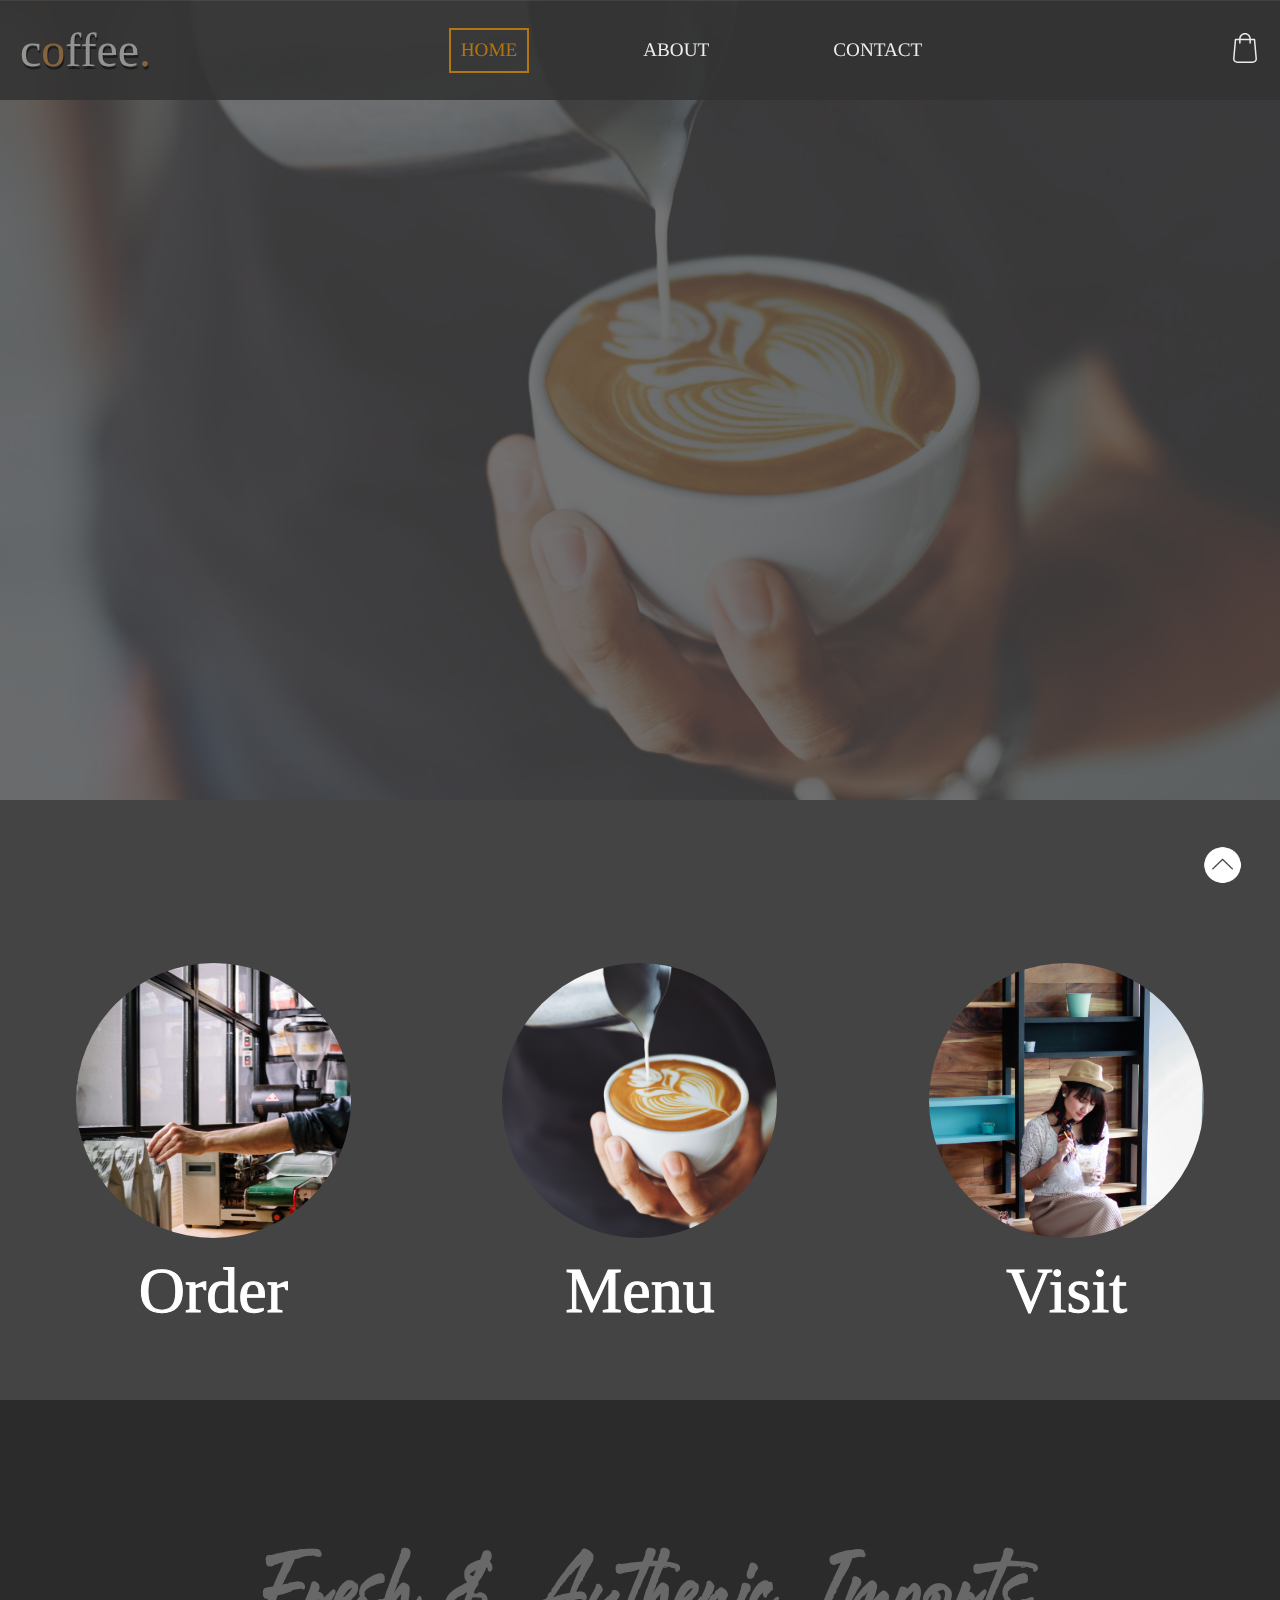
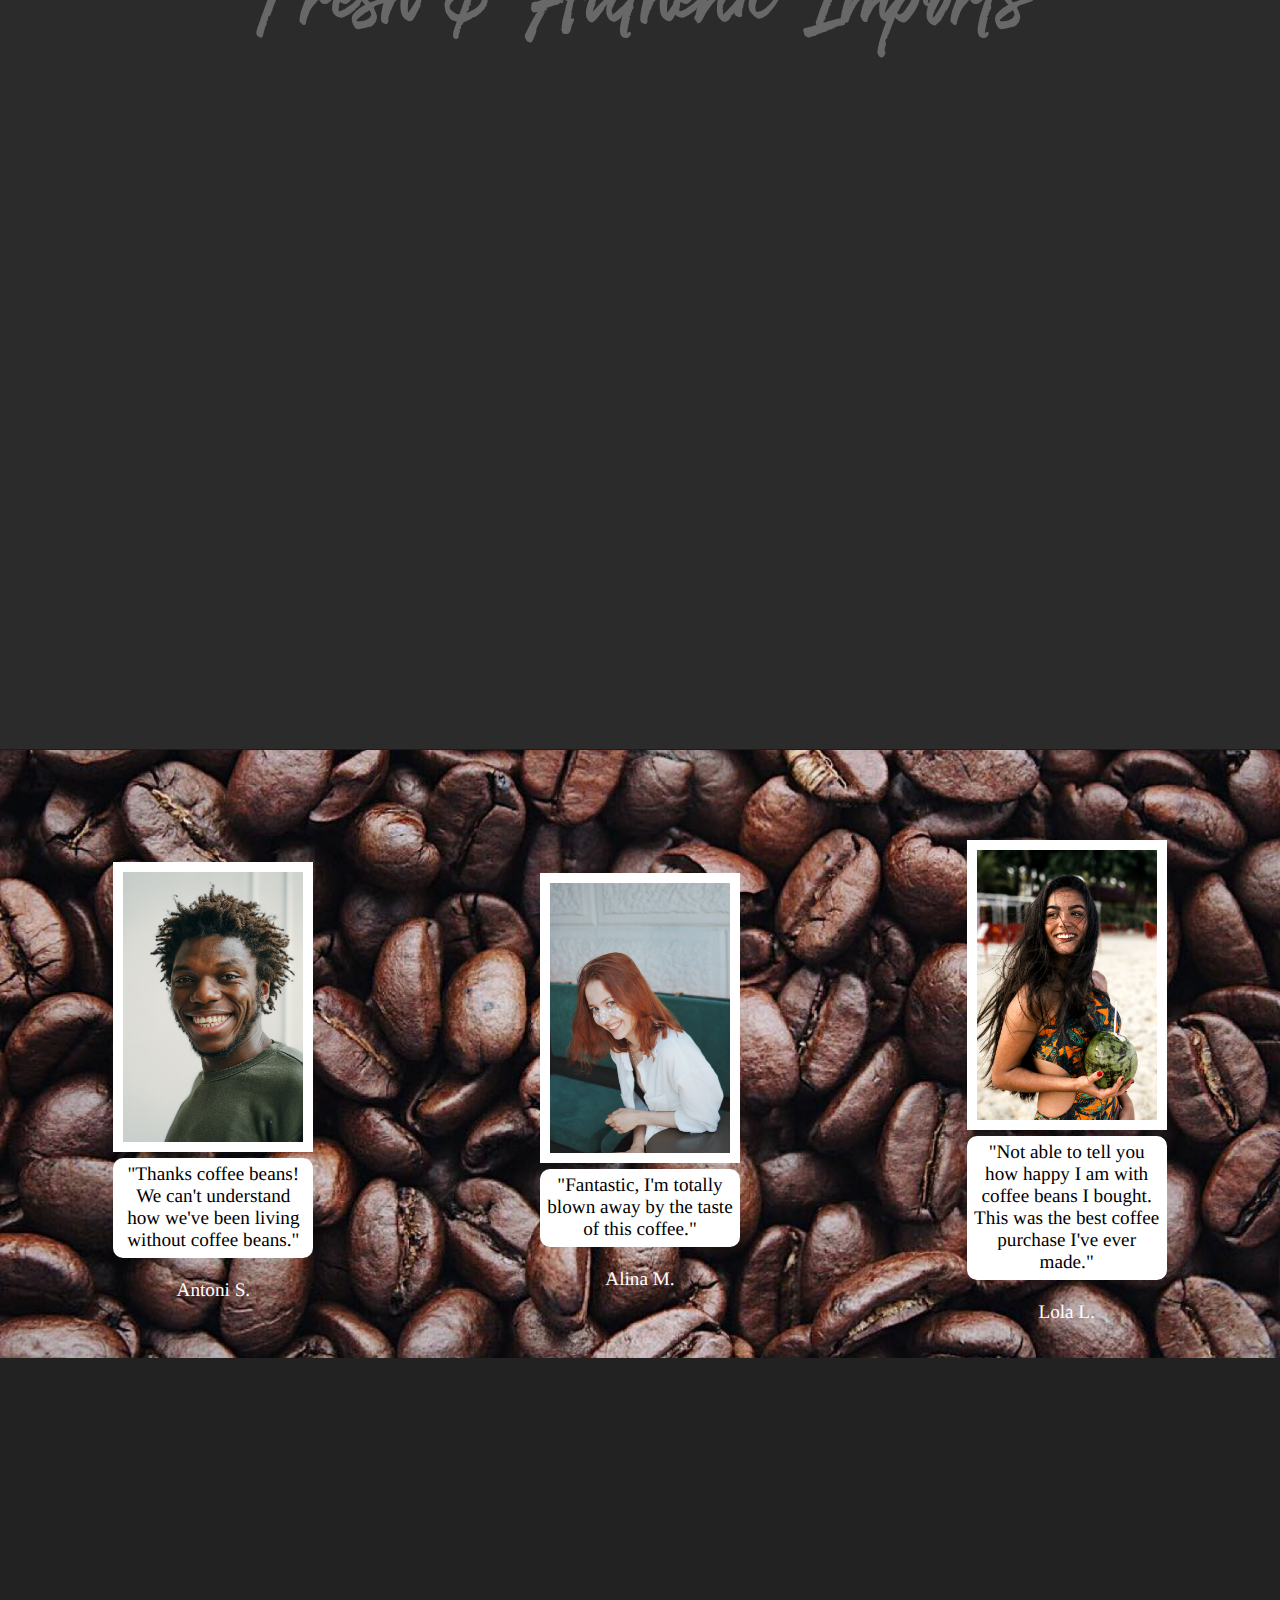
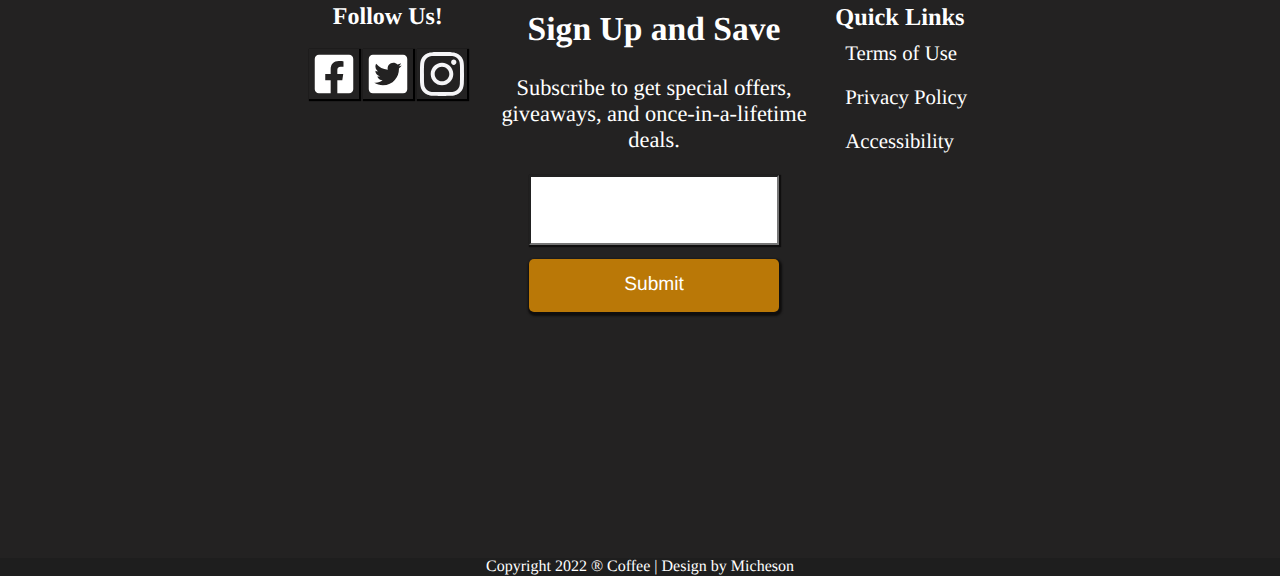
==== index.html @ dfa9df56 "Retraction in navigation order." ====
<!DOCTYPE html>

<!-- Created by Michael Robinson, July 2022-->

    <!--Page Language --> <html lang="en" dir="ltr"> <!--Left to Right-->
    
    <head>
    
    <!--Character Set -->   <meta charset="utf-8">
    
        
    <!--:::::TITLE:::::--> 
    <title>coffee.com®: Best authenic coffee.</title>

    <!--:::::FAVCON:::::--> 
    <link rel="shortcut icon" href="/icon.ico"/>
    
    
    <meta name="viewport" content="width=device-width, initial-scale=1.0">
    
    
    
    <!--:::::FONTAWESOME::::: -->
     <link rel="stylesheet" href="https://cdnjs.cloudflare.com/ajax/libs/font-awesome/5.12.1/css/all.min.css">
       
    
    
    <!--:::::CSS::::: -->
       <link rel="stylesheet" href="main.css">
       <link rel="stylesheet" href="nav.css">
       <link rel="stylesheet" href="products.css">
       <link rel="stylesheet" href="pictures.css">
       <link rel="stylesheet" href="footer.css">
       <link rel="stylesheet" href="testimonials.css">
       <link rel="stylesheet" href="mediaqueries.css">
   
    
      
    <!--:::::JS::::: -->
    

   
     
     
    </head>
    
    <body>


        <div class="scroll scroll-color-colors"></div>


<img src="img/up-arrow.png" class="arrow"/>




        <nav>

            <a href="#"><div class="logo">c<span class="o">o</span>ffee<span class="o">.</span></div>
            </a>
            
            <div class="mobile-links">
                <a href="./index.html">Home</a>
                <a href="./about.html">About</a>
                <a href="#contact">Contact</a>
                
            </div>


            <div class="nav-links">
                <a href="./index.html" class="active">Home</a>
                <a href="./about.html">About</a>
                <a href="#contact">Contact</a>
               
            </div>




            <a href="#" class="toggle">
           
           <img src="/img/toggle-round-square.png" id="toggle-image" alt="" srcset="">
           
            </a>



<div class="nav_icons">
    <img src="img/shopping-bag-svgrepo-com.svg" class="bag">

</div>


        </nav>


<header></header> <!--HEADER-->



<div class="coffee-container">

<text><h1 class="our-coffee">Try Our Coffee</h1></text>

<div class="pictures-div">

    <div class="pictures">
        <div class="picture1"></div>
        <div class="picture2"></div>
        <div class="picture3"></div>
    </div>

</div>
</div>










<section class="products-section">

    <text><h1 class="imports">Fresh & Authenic Imports</h1></text>

<div class="products-content">


    <div class="product1 card">
        <div class="card-img">
        <img src="/img/1expresso.png" height="400px" width="350px">

        <div class="card-title">
            <h3>Expresso</h3>
            <p>Description</p>
        </div>

        <div class="card-details">
            <div class="price">
                <span>Price</span>
                <p>$15.00</p>

            </div> <!--price-->

            <div class="volume">
                <span>Item Volume</span>
                <p>500g</p>

            </div> <!--volume-->


        </div> <!-- card-details -->


       

    </div>
    </div>

  

    <div class="product2 card">
        <div class="card-img">
        <img src="/img/2ethiopian.png" class="ethio" height="400px" width="350px">
       
        <div class="card-title">
            <h3>Ethipian Arabica</h3>
            <p>Description</p>
        </div>

        <div class="card-details">
            <div class="price">
                <span>Price</span>
                <p>$19.00</p>

            </div> <!--price-->

            <div class="volume">
                <span>Item Volume</span>
                <p>500g</p>

            </div> <!--volume-->


        </div> <!-- card-details -->


       

    </div> <!-- Card IMAGE-->

    </div>



    <div class="product3 card">

        <div class="card-img">
        <img src="/img/3Brazil.png" height="400px" width="350px">
       
       
        <div class="card-title">
            <h3>Brazilian</h3>
            <p>Description</p>
        </div>

        <div class="card-details">
            <div class="price">
                <span>Price</span>
                <p>$17.00</p>

            </div> <!--price-->

            <div class="volume">
                <span>Item Volume</span>
                <p>500g</p>

            </div> <!--volume-->


        </div> <!-- card-details -->


      

        </div> <!--card-img-->






    </div> <!--products3-->

</div><!--products all-->


</section>


<section class="testimonies">


<div id="slideshow">


<div class="t-content">


<div class="caro-box caro-box1js">


    <img src="/img/testimony-antoni-shkraba-5215015.jpg"/>
    <p>"Thanks coffee beans! We can't understand how we've been living without coffee beans."</p>
    <br> Antoni S.

</div>

<div class="caro-box caro-box2js">


    <img src="/img/testimony-alina-matveycheva-12702279.jpg"/>
    
    <p>"Fantastic, I'm totally blown away by the taste of this coffee."</p> <br>
       Alina M.
  
    </div>

    <div class="caro-box caro-box3js">
        <img src="/img/testimony-lola-russian-2205647.jpg"/>
       
        <p>"Not able to tell you how happy I am with coffee beans I bought. This was the best coffee purchase I've ever made."</p>
        <br>Lola L. 
       
        </div>


</div>

</div> <!--Slide-->


</section>













    <footer>
        
        <div class="footer-content">

<div class="social-media">

    <h2>Follow Us!</h3><br>

        <img src="/img/facebook-square.svg" class="fb">

        <img src="/img/twitter-square.svg" class="twt">
        <img src="/img/instagram-seeklogo.com.svg" class="insta">

</div>
            


   <div class="signupdiv"> <!--SIGN UP SECTION-->

   <h3 class="save">Sign Up and Save</h3>

   <div class="sub">Subscribe to get special offers, <br> 
    giveaways, and once-in-a-lifetime deals.</div>


    
<div class="action">
<input type="email"><br>
<button>Submit</button>
</div>

</div><!--SIGN UP SECTION-->


<div class="quicklinks">

    <h3>Quick Links</h3>
    <a href="#terms">Terms of Use</a>
    <a href="#privacy">Privacy Policy</a>
    <a href="#accessibility">Accessibility</a>


</div>



    



</div>
    </footer>





    <div class="copyright">

        <p>Copyright 2022 ® Coffee | Design by Micheson</p>

    </div>

</div>



<script src="https://code.jquery.com/jquery-3.4.1.min.js"></script>
    <script src="script.js"></script>
    <script src="bouncy.js"></script>


  

    </body>

    
</html>
---- main.css ----
/* NEXT
1. Add search icon
2. Add shopping icon
3. Add big footer with signup.
4. Add circle labels.

*/

/*|||||||||--*LOCAL FONT*--||||||||||||*/

@font-face {
	font-family: 'slab';
	src: url('./fonts/AnticSlab.ttf') format('woff');
	/* Pretty Modern Browsers */
}

@font-face {
	font-family: 'path';
	src: url('./fonts/LongPath.ttf') format('truetype');
}

/*|||||||||--*COLORS*--||||||||||||*/

:root {
	--coffee_light: #dd9b45;
	--coffee_brown: #6a5130;
}

/*
* {
    border: 1px yellow solid;
}
*/

* {
	box-sizing: border-box;
	padding: 0;
	margin: 0;
	text-rendering: geometricPrecision;
	scroll-behavior: smooth;
}

/*|||||||||/*WEBKITS*||||||||||||*/

/*|||*Firefox*||||*/

html {
	scrollbar-color: #6a5130 rgb(255, 255, 255);
	scrollbar-width: thin;
}

/*|||Browsers||||*/

::-webkit-scrollbar {
	width: 10px;
}

::-webkit-scrollbar-track {
	background-color: #fff;
	box-shadow: inset 0 0 6px rgba(0, 0, 0, 0.3);
}

::-webkit-scrollbar-thumb {
	background: #dd9b45;
	border-radius: 10px;
}

.arrow {
	position: fixed;
	top: 94%;
	left: 94%;
	filter: invert(100%);
	width: 3%;
	cursor: pointer;
}

a {
	text-decoration: none;
	color: white;
}

a::after {
	color: white;
}

.bag {
	width: clamp(10px,50vw,30px);
	height: clamp(10px, 50vw, 30px);
	filter: invert(100%);
}

.bag:hover {
	filter: invert(50%);
	cursor: pointer;
}

body {
	display: grid;
	grid-template-columns: auto;
	grid-template-rows: auto;
	text-align: center;
	background-color: #444;
	color: white;
	overflow-x: hidden;
}

/*|||||||||||--*FEATURE*--||||||||||||||*/

header {
	background-image: url("img/coffee_pour.jpg");
	background-position: center center;
	background-repeat: no-repeat;
	background-size: cover;
	background-color: peach;
	width: 100%;
	height: 800px;
	opacity: .9;
}
---- nav.css ----
/*|||||||||--*NAVIGATION*--||||||||||*/

nav {
	display: flex;
	flex-direction: row;
	justify-content: space-between;
	height: 100px;
	width: 100%;
	background-color: #333;
	color: white;
	padding: 10px 20px;
	align-items: center;
	border-top: 1px solid #444;
	position: fixed;
	z-index: 2;
	opacity: .9;
}

.logo {
	font-size: 3em;
	text-shadow: 1px 3px black;
}

.logo:hover {
	color: white;
	/*
    font-size: 3.5em;
   transition: 300ms;
*/
}

.o {
	color: var(--coffee_light);
}

.nav-links .active {
	color: #ba7807 !important;
	background: url(images/font-texture.jpg) repeat center center !important;
	border-image: url(./img/yellowtexture.jpg) 30% 1 stretch;
	border: 2px solid;
}

.active:hover {
	color: #fff;
}

.nav-links a {
	color: #fff;
	font-size: 1.2rem;
	text-decoration: none;
	margin: 50px;
	padding: 10px;
	transition: all 500ms;
	text-transform: uppercase;
}

nav a:hover {
	color: var(--coffee_light)
}

.toggle {
	display: none;
	flex-direction: column;
	justify-content: space-between;
	top: 4.5rem;
	position: absolute;
	width: 50px;
	height: 20px;
	margin: 0 auto;
}

#toggle-image {

	filter: invert();
	padding: 5%;

}

.toggle>.bar {
	font-size: 1.1rem;
	background-color: white;
	height: 3px;
	width: 100%;
	border-radius: 10px;
}

.toggle>.bar:hover {
	background-color: var(--coffee_light);
}
---- products.css ----
/*|||||||||||--*Products*--||||||||||||||*/

.imports {
	font-family: 'path';
}

.product-button {
	margin: 10%;
}

.products-section {
	height: 950px;
	width: 100%;
	background-color: rgb(43, 43, 43);
	border-bottom: rgb(28, 28, 28) solid 1px;
	padding: 10% 0 20% 0;
	font-family: Open Sans,Helvetica Neue,Arial,sans-serif;;
}

.products-section img {
	width: 325px;
	height: 70%;
}

.products-content {
	display: flex;
	height: 100%;
	width: 100%;
	align-items: center;
}

.product1,
.product2,
.product3 {
	display: flex;
	margin: 0 auto;
	background-color: transparent;
	height: 275px;
	width: 275px;
	padding: 10px;
	align-items: center;
}

.card {
	width: 300px;
	height: 470px;
	background: #fff;
	border-radius: 8px;
	box-shadow: #333;
	color: black;
}

.card-img {
	width: 100%;
	text-align: center;
}

.card .card-img img {
	margin: -150px 0 -15px 0;
}
---- pictures.css ----
/*|||||||||||--*CIRCLE IMAGES*--||||||||||||||*/

.our-coffee,
.imports {
	font-size: 6em;
	color: white;
}

.our-coffee {
	
	font-family: 'path';
	position: absolute;
	top: 80%;
	right: 0%;
	width: 100%;
	
}


.pictures-section {
	height: 0;
	width: 0;
}


.pictures {
	display: flex;
	height: 600px;
	width: 100%;
	align-items: center;
	justify-content: center;
}

.picture1,
.picture2,
.picture3 {
	display: flex;
	margin: 0 auto;
	background-color: #fff;
	height: 275px;
	width: 275px;
	padding: 10px;
	border-radius: 50%;
	align-items: center;
	justify-content: center;
}

.picture1 {
	background-image: url(img/coffee_bags.jpg);
	background-position: center center;
	background-repeat: no-repeat;
	background-size: cover;
}

/*Order*/

.picture1::after {
	content: "Order";
	text-align: center;
	margin-top: 150%;
	padding: 5%;
	font-size: 4em;
	color: white;
	-webkit-text-stroke-width: 1px;
	-webkit-text-stroke-color: rgb(255, 255, 255);
}

.picture2 {
	background-image: url(img/coffee_pour.jpg);
	background-position: center center;
	background-repeat: no-repeat;
	background-size: cover;
}

.picture2::after {
	content: "Menu";
	text-align: center;
	margin-top: 150%;
	padding: 5%;
	font-size: 4em;
	color: white;
	-webkit-text-stroke-width: 1px;
	-webkit-text-stroke-color: rgb(255, 255, 255);
}

.picture3 {
	background-image: url(img/coffee_lady.jpg);
	background-position: center;
	background-repeat: no-repeat;
	background-size: cover;
}

/*Visit Us*/

.picture3::after {
	content: "Visit";
	text-align: center;
	margin-top: 150%;
	padding: 5%;
	font-size: 4em;
	color: white;
	-webkit-text-stroke-width: 1px;
	-webkit-text-stroke-color: rgb(255, 255, 255);
}
---- footer.css ----
footer {
	display: flex;
	color: white;
	width: 100%;
	height: 300px;

	background-color: rgb(35, 34, 34);
	border-top: #000;
	text-align: center;

	margin: 0 auto;
	justify-content: space-around;
	align-items: center;

}

.footer-content {
	display: flex;
	width: 100%;
	justify-content: center;
}

.quicklinks {
	display: flex;
	flex-direction: column;
	font-size: 1.3em;
	text-align: left;



}

.quicklinks a {
	padding: 10px;
}

.quicklinks a:hover {
	color: var(--coffee_light);
}



.fb,
.twt,
.insta {
	height: 50px;
	width: 50px;
	filter: invert(100%);
	box-shadow: 1px 1px 1px 1px rgb(255, 255, 255);
	padding: 3px;
}

.social-media {
	margin-left: 0px;
	width: 170px;
}

.insta:hover {
	filter: invert(50%);
	cursor: pointer;
}

.fb:hover {
	filter: invert(50%);
	cursor: pointer;
}

.twt:hover {
	filter: invert(50%);
	cursor: pointer;
}






/*---|||||||||||SIGN UP FORM||||||||||||----*/

.signupdiv {
	font-size: 1.4em;

}

.signupdiv p {
	width: 300px;
	padding: 5%;
}

.save {
	font-size: 1.5em;
	padding: 2%;
}

.sub {
	width: 100%;
	padding: 5%;

}

input {
	width: 250px;
	height: 70px;
	margin: 1%;
	box-shadow: 1px 1px 1px 1px rgb(15, 14, 14);
	font-size: 1.1em;
}

input[type=email]:focus {
	border: 3px solid #555;
	box-shadow: inset;
}

button {
	border-color: purple;
	border: 0;
	border-radius: 0;
	color: white;
	position: relative;
	overflow: hidden;
	z-index: 1;
	padding: .8em 2.1em;
	font-size: 1.2rem;
	font-weight: 400;
	background-color: #ba7807;
	animation: pulse 2s infinite;
	width: 250px;
	background-size: cover;
	border-radius: 5px;
	margin-top: 3%;
	box-shadow: 1px 2px 2px 2px rgb(15, 14, 14);
}

button:hover {
	color: #fff;
	background-color: #f08b07;
	transition: 200ms ease-in-out;
	cursor: pointer;
}

/*---|||||||||||END SIGN UP FORM||||||||||||----*/



footer {
	height: 800px;
}

.copyright {
	display: flex;
	color: white;

	width: 100%;
	height: 100%;

	background-color: rgb(30, 30, 30);
	
	text-align: center;
	margin: 0 auto;
	justify-content: space-around;
	align-items: center;
}
---- testimonials.css ----
.testimonies {
    display: grid;
	background-image: url(/img/coffee-beans-igor-haritanovich-1695052.jpg);
	background-position: center center;
	background-repeat: no-repeat;
	background-size: cover;
	min-height: 608px;

}


.t-content {

    display: grid;
    grid-template-rows: 1fr;
    grid-template-columns: 1fr 1fr 1fr;
    font-size: 1.2rem;
    height: 200px;
    width: 100%;
    place-items: center;
    margin-top: 70px;

   

}


.t-content img {

    width: 200px;
    border: 10px white solid;

}


.t-content p {

    width: 200px;
    background-color: #fff;
    color: black;
    border-radius: 10px;
    padding: 3%;

}



.caro-box  {

    width: 200px;
  
}
---- mediaqueries.css ----
/*||||||||MeDia QuEriEs|||||||||*/

.mobile-links {
	display: none;
}

@media (max-width: 830px) {




  	/*--*||||||||NAV|||||||*--*/
	nav {
		display: flex;
		flex-direction: row;
		justify-content: space-between;
		height: 130px;
		width: 100%;
		padding: 10px 20px;
		align-items: center;
	}
	.nav_icons {
		top: 30%;
		right: 10%;
		position: absolute;
	}
	.bag {
		width: 25px;
		height: 25px;
	}
	.search {
		display: none;
	}
	.logo {
		margin: 0 auto;
	}
	.toggle {
		display: flex;
	}
	.mobile-links {
		display: none;
		z-index: 1;
		background-color: #444;
		position: absolute;
		width: 100%;
		top: 8rem;
		flex-direction: column;
		transition: .8s;
	}
	.nav-links {
		display: none;
	}
	.mobile-links a {
		color: #fff;
		font-size: 1.1rem;
		text-decoration: none;
		margin: .5px;
		padding: 15px;
		text-transform: uppercase;
		border-bottom: .5px solid #888077;
	}
	nav {
		display: flex;
		flex-direction: column;
	}
	.nav-links {
		border-bottom: .5px solid #888077;
	}

.mobile-links {

	animation: fade 1s 750s;
}

@keyframes fade {

	from {
		opacity: 0;
	}

	to {
		opacity: 1;
	}
	
}
	



	/*--*||||||||Pictures|||||||*--*/
	.pictures {
		display: flex;
		height: 800px;
		width: 100%;
		flex-direction: column;
	}
	.testimonies {
		min-height: 1500px;
	}
	.t-content {

		display: grid;
		grid-template-rows: 1fr 1fr 1fr;
		grid-template-columns: 1fr;
		font-size: 1.2rem;
		height: 500px;
		width: 100%;
		place-items: center;
		margin-top: 70px;
	
	}
	


	.our-coffee {
		padding-top: 5%;
		font-family: 'path';
		margin-bottom: 10%;
		position: absolute;
		top: 65%;
		right: 0%;
	
		width: 100%;



		
	}
	.picture1,
	.picture2,
	.picture3 {
		display: flex;
		margin: 0 auto;
		background-color: #fff;
		height: 200px;
		width: 200px;
		padding: 50px;
		border-radius: 50%;
		margin-top: 50px;
	}
	header {
		height: 700px;
	}
	section {
		height: 600px;
		width: 100%;
		
	
	}
	/*--*||||||||Products|||||||*--*/
	.products-section {
		height: 100%;
		width: 100%;
		background-color: rgb(43, 43, 43);
		border-bottom: rgb(28, 28, 28) solid 1px;
		padding: 10% 0 20% 0;
		font-family: "slab";
	}
	.products-section img {
		width: 325px;
	}
	.products-content {
		display: flex;
		height: 100%;
		width: 100%;
		align-items: center;
		flex-direction: column;
		margin-top: 5%;
	}
	.product1,
	.product2,
	.product3 {
		padding: 10px;
		margin-bottom: 25%;
	}
	.product1 {
		margin-top: 30%;
	}
	.imports,
	.our-coffee {
		font-size: 3em;
	}
	/*--*||||||||Footer|||||||*--*/
	footer {
		flex-direction: column;
		height: 850px;
	}
	.footer-content {
    display: flex;
    flex-direction: column;
	height: 800px;
   
	}

	.quicklinks {
		text-align: center;
		margin-top: 10%;
	}
	
	.save {
		font-size: 1.5em;
		padding: 1%;
	}
	.signupdiv {
		margin-left: 0px;
		font-size: 1.4em;
	}

	.social-media {
		margin-left: 0px;
		width: 100%;
		text-align: center;
    padding: 5%;
   
	}
	.arrow {
		position: fixed;
		width: 6%;
		cursor: pointer;
	}


.picture1::after, .picture2::after, .picture3::after {

	margin-top: 150%;
	padding: 5%;
	font-size: 3em;

}


}
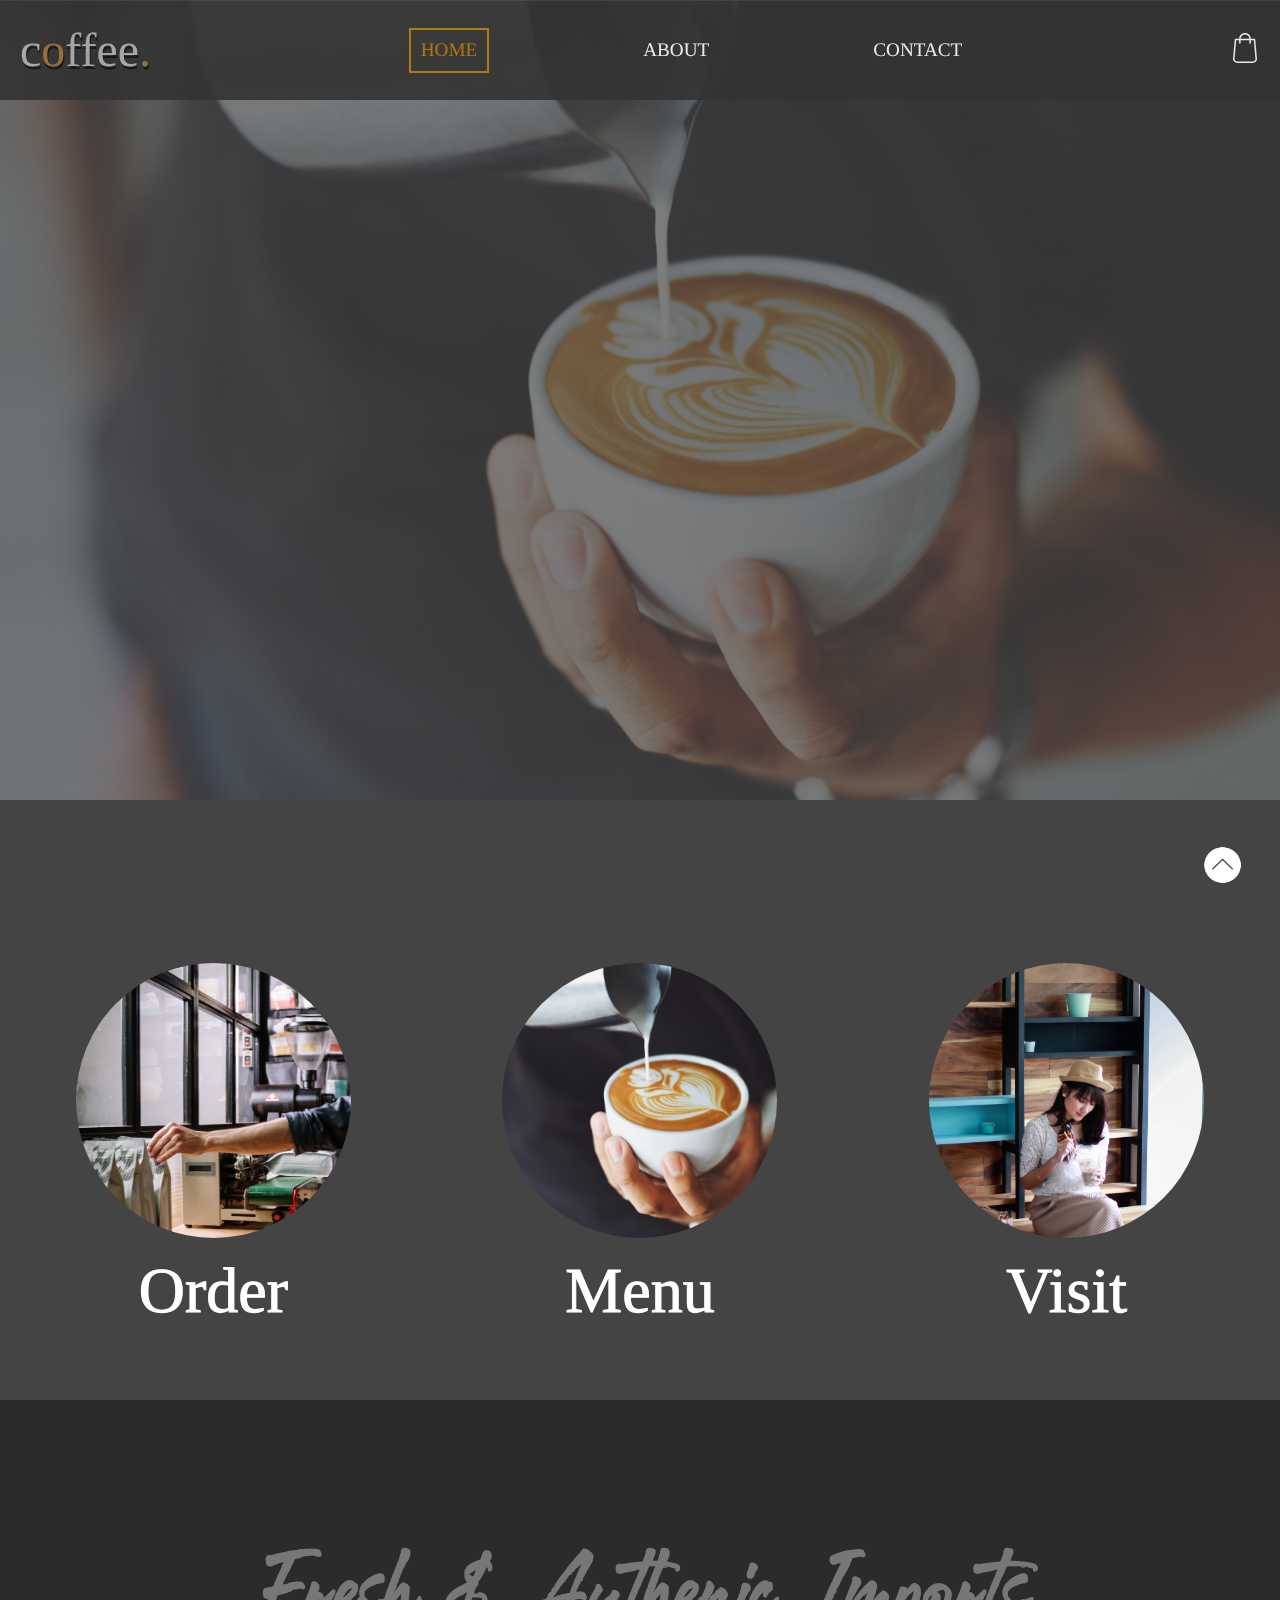
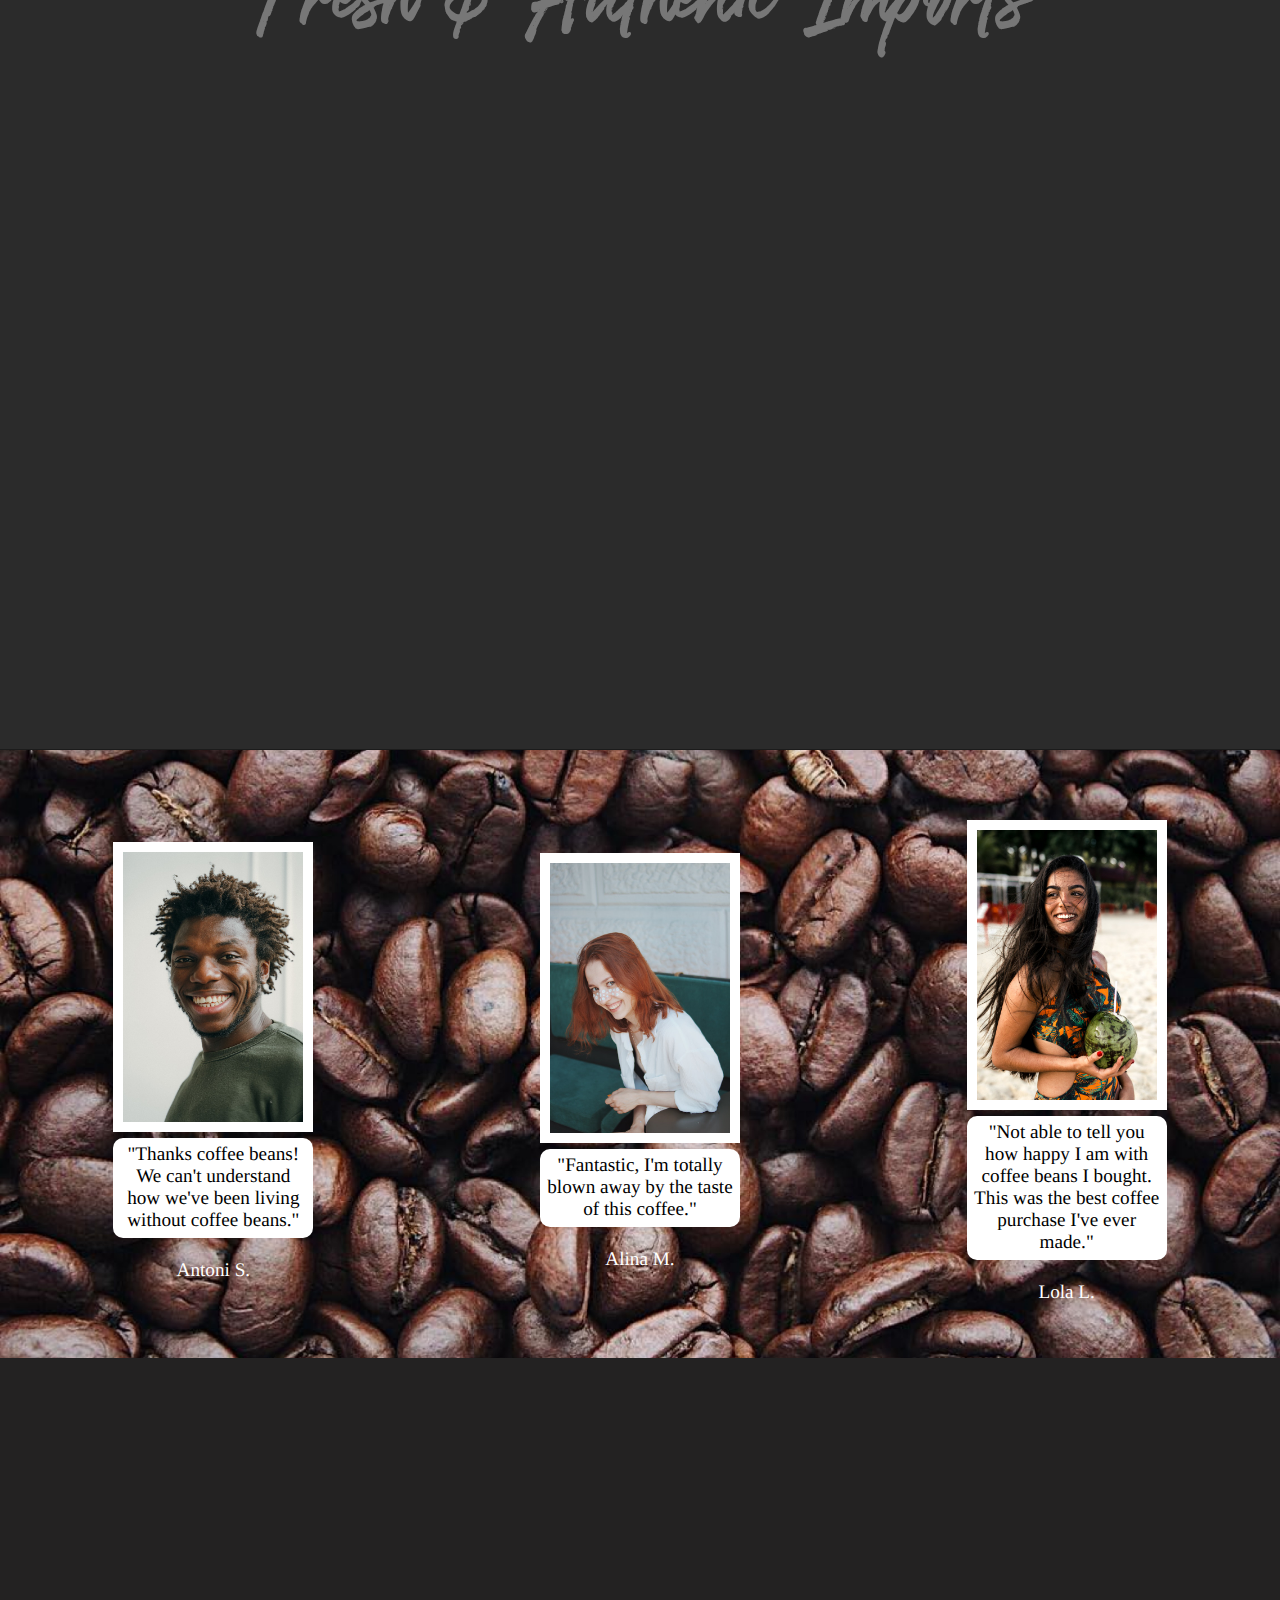
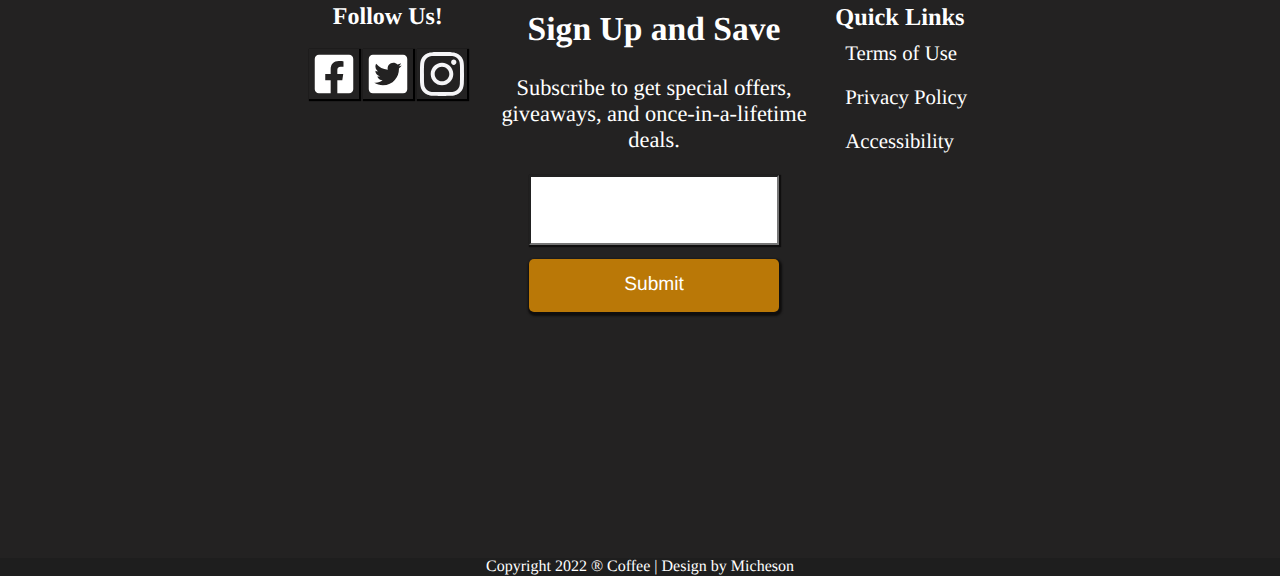
==== commit 27d2730f: "Product descriptions added, added spacing." ====
--- a/index.html
+++ b/index.html
@@ -2,69 +2,73 @@
 
 <!-- Created by Michael Robinson, July 2022-->
 
-    <!--Page Language --> <html lang="en" dir="ltr"> <!--Left to Right-->
-    
+<!--Page Language -->
+<html lang="en" dir="ltr">
+    <!--Left to Right-->
+
     <head>
-    
-    <!--Character Set -->   <meta charset="utf-8">
-    
-        
-    <!--:::::TITLE:::::--> 
-    <title>coffee.com®: Best authenic coffee.</title>
-
-    <!--:::::FAVCON:::::--> 
-    <link rel="shortcut icon" href="/icon.ico"/>
-    
-    
-    <meta name="viewport" content="width=device-width, initial-scale=1.0">
-    
-    
-    
-    <!--:::::FONTAWESOME::::: -->
-     <link rel="stylesheet" href="https://cdnjs.cloudflare.com/ajax/libs/font-awesome/5.12.1/css/all.min.css">
-       
-    
-    
-    <!--:::::CSS::::: -->
-       <link rel="stylesheet" href="main.css">
-       <link rel="stylesheet" href="nav.css">
-       <link rel="stylesheet" href="products.css">
-       <link rel="stylesheet" href="pictures.css">
-       <link rel="stylesheet" href="footer.css">
-       <link rel="stylesheet" href="testimonials.css">
-       <link rel="stylesheet" href="mediaqueries.css">
-   
-    
-      
-    <!--:::::JS::::: -->
-    
-
-   
-     
-     
+
+        <!--Character Set -->
+        <meta charset="utf-8">
+
+
+        <!--:::::TITLE:::::-->
+        <title>coffee.com®: Best authenic coffee.</title>
+
+        <!--:::::FAVCON:::::-->
+        <link rel="shortcut icon" href="/icon.ico" />
+
+
+        <meta name="viewport" content="width=device-width, initial-scale=1.0">
+
+
+
+        <!--:::::FONTAWESOME::::: -->
+        <link rel="stylesheet" href="https://cdnjs.cloudflare.com/ajax/libs/font-awesome/5.12.1/css/all.min.css">
+
+
+
+        <!--:::::CSS::::: -->
+        <link rel="stylesheet" href="main.css">
+        <link rel="stylesheet" href="nav.css">
+        <link rel="stylesheet" href="products.css">
+        <link rel="stylesheet" href="pictures.css">
+        <link rel="stylesheet" href="footer.css">
+        <link rel="stylesheet" href="testimonials.css">
+        <link rel="stylesheet" href="mediaqueries.css">
+
+
+
+        <!--:::::JS::::: -->
+
+
+
+
+
     </head>
-    
+
     <body>
 
 
         <div class="scroll scroll-color-colors"></div>
 
 
-<img src="img/up-arrow.png" class="arrow"/>
+        <img src="img/up-arrow.png" class="arrow" />
 
 
 
 
         <nav>
 
-            <a href="#"><div class="logo">c<span class="o">o</span>ffee<span class="o">.</span></div>
+            <a href="#">
+                <div class="logo">c<span class="o">o</span>ffee<span class="o">.</span></div>
             </a>
-            
+
             <div class="mobile-links">
                 <a href="./index.html">Home</a>
                 <a href="./about.html">About</a>
                 <a href="#contact">Contact</a>
-                
+
             </div>
 
 
@@ -72,307 +76,328 @@
                 <a href="./index.html" class="active">Home</a>
                 <a href="./about.html">About</a>
                 <a href="#contact">Contact</a>
-               
+
             </div>
 
 
 
 
             <a href="#" class="toggle">
-           
-           <img src="/img/toggle-round-square.png" id="toggle-image" alt="" srcset="">
-           
+
+                <img src="/img/toggle-round-square.png" id="toggle-image" alt="" srcset="">
+
             </a>
 
 
 
-<div class="nav_icons">
-    <img src="img/shopping-bag-svgrepo-com.svg" class="bag">
-
-</div>
+            <div class="nav_icons">
+                <img src="img/shopping-bag-svgrepo-com.svg" class="bag">
+
+            </div>
 
 
         </nav>
 
 
-<header></header> <!--HEADER-->
-
-
-
-<div class="coffee-container">
-
-<text><h1 class="our-coffee">Try Our Coffee</h1></text>
-
-<div class="pictures-div">
-
-    <div class="pictures">
-        <div class="picture1"></div>
-        <div class="picture2"></div>
-        <div class="picture3"></div>
-    </div>
-
-</div>
-</div>
-
-
-
-
-
-
-
-
-
-
-<section class="products-section">
-
-    <text><h1 class="imports">Fresh & Authenic Imports</h1></text>
-
-<div class="products-content">
-
-
-    <div class="product1 card">
-        <div class="card-img">
-        <img src="/img/1expresso.png" height="400px" width="350px">
-
-        <div class="card-title">
-            <h3>Expresso</h3>
-            <p>Description</p>
+        <header></header>
+        <!--HEADER-->
+
+
+
+        <div class="coffee-container">
+
+            <text>
+                <h1 class="our-coffee">Try Our Coffee</h1>
+            </text>
+
+            <div class="pictures-div">
+
+                <div class="pictures">
+                    <div class="picture1"></div>
+                    <div class="picture2"></div>
+                    <div class="picture3"></div>
+                </div>
+
+            </div>
         </div>
 
-        <div class="card-details">
-            <div class="price">
-                <span>Price</span>
-                <p>$15.00</p>
-
-            </div> <!--price-->
-
-            <div class="volume">
-                <span>Item Volume</span>
-                <p>500g</p>
-
-            </div> <!--volume-->
-
-
-        </div> <!-- card-details -->
-
-
-       
-
-    </div>
-    </div>
-
-  
-
-    <div class="product2 card">
-        <div class="card-img">
-        <img src="/img/2ethiopian.png" class="ethio" height="400px" width="350px">
-       
-        <div class="card-title">
-            <h3>Ethipian Arabica</h3>
-            <p>Description</p>
+
+
+
+
+
+
+
+
+
+        <section class="products-section">
+
+            <text>
+                <h1 class="imports">Fresh & Authenic Imports</h1>
+            </text>
+
+            <div class="products-content">
+
+
+                <div class="product1 card">
+                    <div class="card-img">
+                        <img src="/img/1expresso.png" height="400px" width="350px">
+
+                        <div class="card-title">
+                            <h3 style="padding-bottom: 5%">Expresso</h3>
+
+                            <p>Our most wonderful expresso kept fresh in house.</p>
+                        </div>
+
+                        <br>
+                        <div class="card-details">
+                            <div class="price">
+                                <span>Price:</span>
+                                
+                                <p>$15.00</p>
+                            <br>
+                            </div>
+                            <!--price-->
+
+                            <div class="volume">
+                                <span>Volume:</span>
+                                <p>500g</p>
+
+                            </div>
+                            <!--volume-->
+
+
+                        </div> <!-- card-details -->
+
+
+
+
+                    </div>
+                </div>
+
+
+
+                <div class="product2 card">
+                    <div class="card-img">
+                        <img src="/img/2ethiopian.png" class="ethio" height="400px" width="350px">
+
+                        <div class="card-title">
+                            <h3 style="padding-bottom: 5%">Ethiopian Arabica</h3>
+                            <p>Imported from Ethiopian villages.</p>
+                        </div>
+                        <br>
+                        <div class="card-details">
+                            <div class="price">
+                                <span>Price:</span>
+                                <p>$19.00</p>
+
+                            </div>
+                            <!--price-->
+                        <br>
+                            <div class="volume">
+                                <span>Volume:</span>
+                                <p>500g</p>
+
+                            </div>
+                            <!--volume-->
+
+
+                        </div> <!-- card-details -->
+
+
+
+
+                    </div> <!-- Card IMAGE-->
+
+                </div>
+
+
+
+                <div class="product3 card">
+
+                    <div class="card-img">
+                        <img src="/img/3Brazil.png" height="400px" width="350px">
+
+                        <br>
+                        <div class="card-title">
+                            <h3 style="padding-bottom: 5%">Brazilian</h3>
+                            <p>Imported from Sao Paulo Brazil farms. </p>
+                        </div>
+                        <br>
+                        <div class="card-details">
+                            <div class="price">
+                                <span>Price:</span>
+                                <p>$17.00</p>
+
+                            </div>
+                            <!--price-->
+                        <br>
+                            <div class="volume">
+                                <span>Volume:</span>
+                                <p>500g</p>
+
+                            </div>
+                            <!--volume-->
+
+
+                        </div> <!-- card-details -->
+
+
+
+
+                    </div>
+                    <!--card-img-->
+
+
+
+
+
+
+                </div>
+                <!--products3-->
+
+            </div>
+            <!--products all-->
+
+
+        </section>
+
+
+        <section class="testimonies">
+
+
+            <div id="slideshow">
+
+
+                <div class="t-content">
+
+
+                    <div class="caro-box caro-box1js">
+
+
+                        <img src="/img/testimony-antoni-shkraba-5215015.jpg" />
+                        <p>"Thanks coffee beans! We can't understand how we've been living without coffee beans."</p>
+                        <br> Antoni S.
+
+                    </div>
+
+                    <div class="caro-box caro-box2js">
+
+
+                        <img src="/img/testimony-alina-matveycheva-12702279.jpg" />
+
+                        <p>"Fantastic, I'm totally blown away by the taste of this coffee."</p> <br>
+                        Alina M.
+
+                    </div>
+
+                    <div class="caro-box caro-box3js">
+                        <img src="/img/testimony-lola-russian-2205647.jpg" />
+
+                        <p>"Not able to tell you how happy I am with coffee beans I bought. This was the best coffee
+                            purchase I've ever made."</p>
+                        <br>Lola L.
+
+                    </div>
+
+
+                </div>
+
+            </div>
+            <!--Slide-->
+
+
+        </section>
+
+
+
+
+
+
+
+
+
+
+
+
+
+        <footer>
+
+            <div class="footer-content">
+
+                <div class="social-media">
+
+                    <h2>Follow Us!</h3><br>
+
+                        <img src="/img/facebook-square.svg" class="fb">
+
+                        <img src="/img/twitter-square.svg" class="twt">
+                        <img src="/img/instagram-seeklogo.com.svg" class="insta">
+
+                </div>
+
+
+
+                <div class="signupdiv">
+                    <!--SIGN UP SECTION-->
+
+                    <h3 class="save">Sign Up and Save</h3>
+
+                    <div class="sub">Subscribe to get special offers, <br>
+                        giveaways, and once-in-a-lifetime deals.</div>
+
+
+
+                    <div class="action">
+                        <input type="email"><br>
+                        <button>Submit</button>
+                    </div>
+
+                </div>
+                <!--SIGN UP SECTION-->
+
+
+                <div class="quicklinks">
+
+                    <h3>Quick Links</h3>
+                    <a href="#terms">Terms of Use</a>
+                    <a href="#privacy">Privacy Policy</a>
+                    <a href="#accessibility">Accessibility</a>
+
+
+                </div>
+
+
+
+
+
+
+
+            </div>
+        </footer>
+
+
+
+
+
+        <div class="copyright">
+
+            <p>Copyright 2022 ® Coffee | Design by Micheson</p>
+
         </div>
 
-        <div class="card-details">
-            <div class="price">
-                <span>Price</span>
-                <p>$19.00</p>
-
-            </div> <!--price-->
-
-            <div class="volume">
-                <span>Item Volume</span>
-                <p>500g</p>
-
-            </div> <!--volume-->
-
-
-        </div> <!-- card-details -->
-
-
-       
-
-    </div> <!-- Card IMAGE-->
-
-    </div>
-
-
-
-    <div class="product3 card">
-
-        <div class="card-img">
-        <img src="/img/3Brazil.png" height="400px" width="350px">
-       
-       
-        <div class="card-title">
-            <h3>Brazilian</h3>
-            <p>Description</p>
         </div>
 
-        <div class="card-details">
-            <div class="price">
-                <span>Price</span>
-                <p>$17.00</p>
-
-            </div> <!--price-->
-
-            <div class="volume">
-                <span>Item Volume</span>
-                <p>500g</p>
-
-            </div> <!--volume-->
-
-
-        </div> <!-- card-details -->
-
-
-      
-
-        </div> <!--card-img-->
-
-
-
-
-
-
-    </div> <!--products3-->
-
-</div><!--products all-->
-
-
-</section>
-
-
-<section class="testimonies">
-
-
-<div id="slideshow">
-
-
-<div class="t-content">
-
-
-<div class="caro-box caro-box1js">
-
-
-    <img src="/img/testimony-antoni-shkraba-5215015.jpg"/>
-    <p>"Thanks coffee beans! We can't understand how we've been living without coffee beans."</p>
-    <br> Antoni S.
-
-</div>
-
-<div class="caro-box caro-box2js">
-
-
-    <img src="/img/testimony-alina-matveycheva-12702279.jpg"/>
-    
-    <p>"Fantastic, I'm totally blown away by the taste of this coffee."</p> <br>
-       Alina M.
-  
-    </div>
-
-    <div class="caro-box caro-box3js">
-        <img src="/img/testimony-lola-russian-2205647.jpg"/>
-       
-        <p>"Not able to tell you how happy I am with coffee beans I bought. This was the best coffee purchase I've ever made."</p>
-        <br>Lola L. 
-       
-        </div>
-
-
-</div>
-
-</div> <!--Slide-->
-
-
-</section>
-
-
-
-
-
-
-
-
-
-
-
-
-
-    <footer>
-        
-        <div class="footer-content">
-
-<div class="social-media">
-
-    <h2>Follow Us!</h3><br>
-
-        <img src="/img/facebook-square.svg" class="fb">
-
-        <img src="/img/twitter-square.svg" class="twt">
-        <img src="/img/instagram-seeklogo.com.svg" class="insta">
-
-</div>
-            
-
-
-   <div class="signupdiv"> <!--SIGN UP SECTION-->
-
-   <h3 class="save">Sign Up and Save</h3>
-
-   <div class="sub">Subscribe to get special offers, <br> 
-    giveaways, and once-in-a-lifetime deals.</div>
-
-
-    
-<div class="action">
-<input type="email"><br>
-<button>Submit</button>
-</div>
-
-</div><!--SIGN UP SECTION-->
-
-
-<div class="quicklinks">
-
-    <h3>Quick Links</h3>
-    <a href="#terms">Terms of Use</a>
-    <a href="#privacy">Privacy Policy</a>
-    <a href="#accessibility">Accessibility</a>
-
-
-</div>
-
-
-
-    
-
-
-
-</div>
-    </footer>
-
-
-
-
-
-    <div class="copyright">
-
-        <p>Copyright 2022 ® Coffee | Design by Micheson</p>
-
-    </div>
-
-</div>
-
-
-
-<script src="https://code.jquery.com/jquery-3.4.1.min.js"></script>
-    <script src="script.js"></script>
-    <script src="bouncy.js"></script>
-
-
-  
+
+
+        <script src="https://code.jquery.com/jquery-3.4.1.min.js"></script>
+        <script src="script.js"></script>
+        <script src="bouncy.js"></script>
+
+
+
 
     </body>
 
-    
+
 </html>--- a/nav.css
+++ b/nav.css
@@ -48,7 +48,7 @@
 	color: #fff;
 	font-size: 1.2rem;
 	text-decoration: none;
-	margin: 50px;
+	margin: 70px;
 	padding: 10px;
 	transition: all 500ms;
 	text-transform: uppercase;
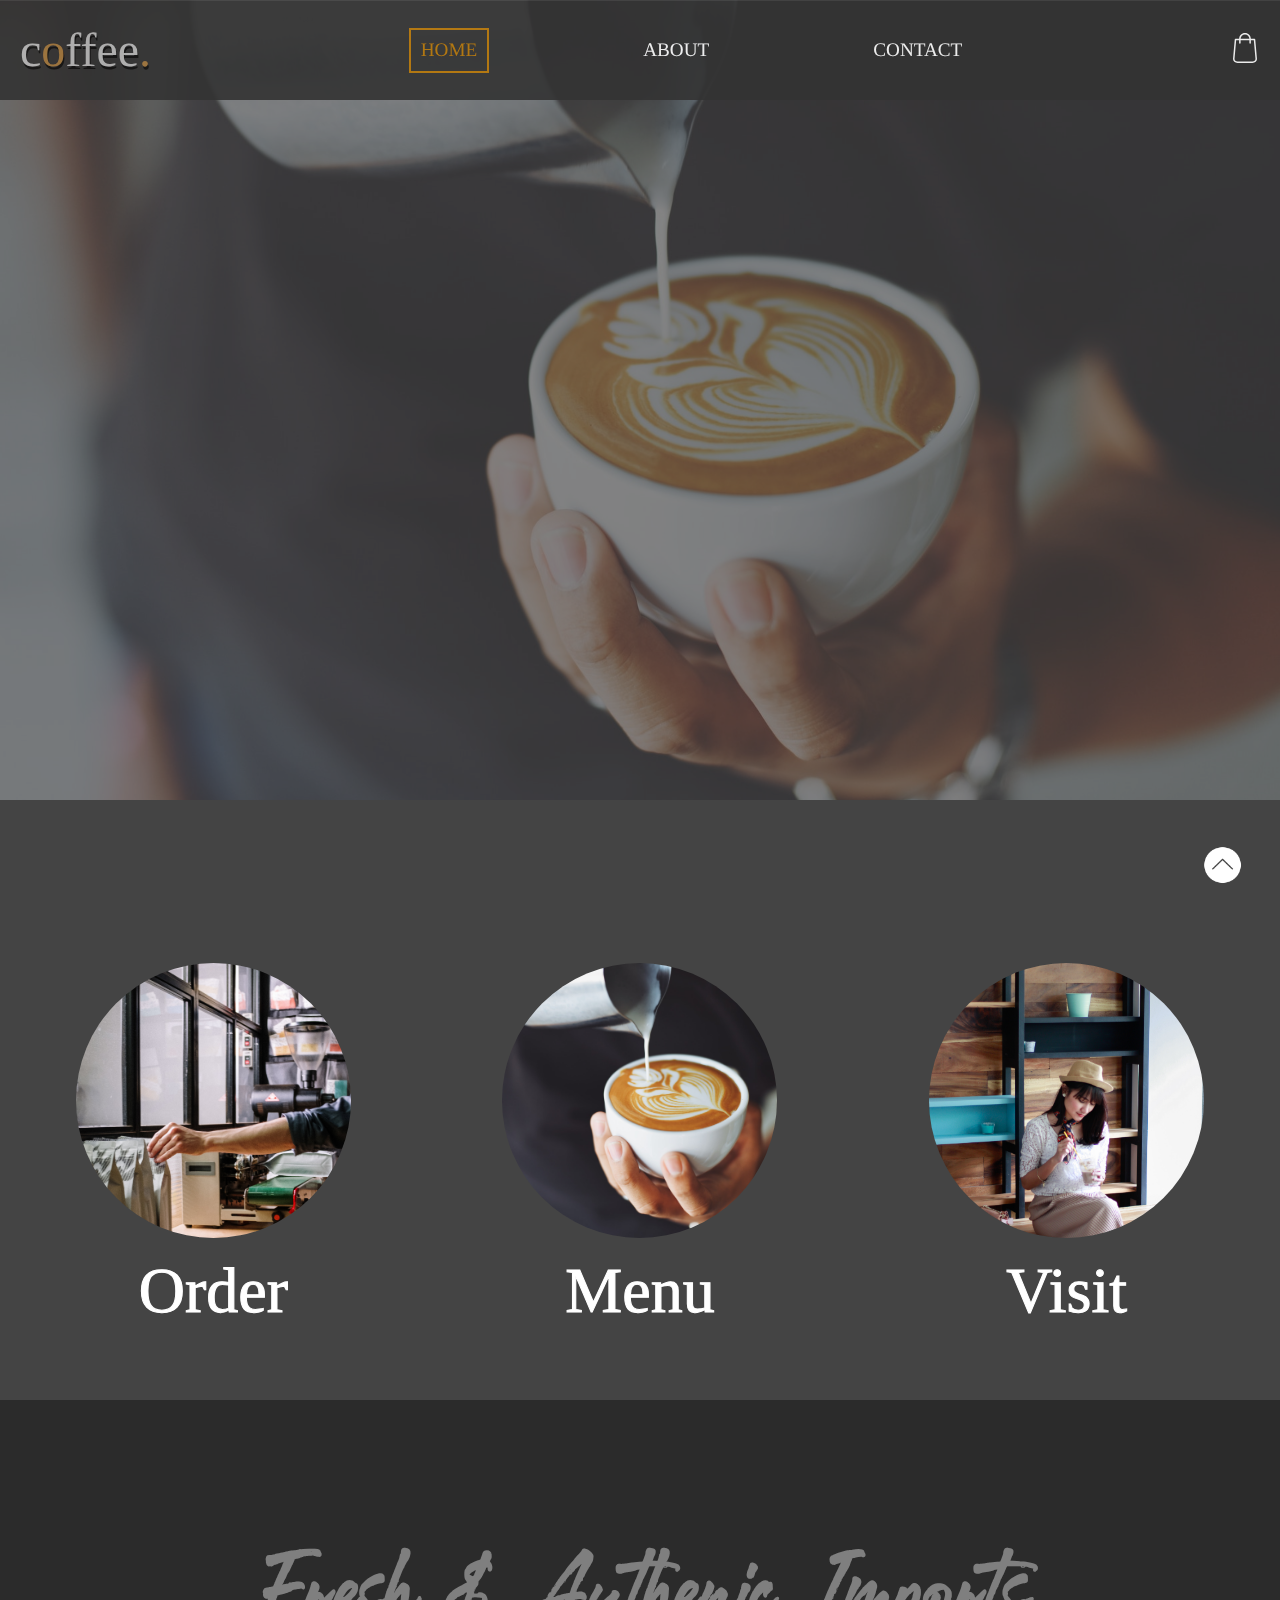
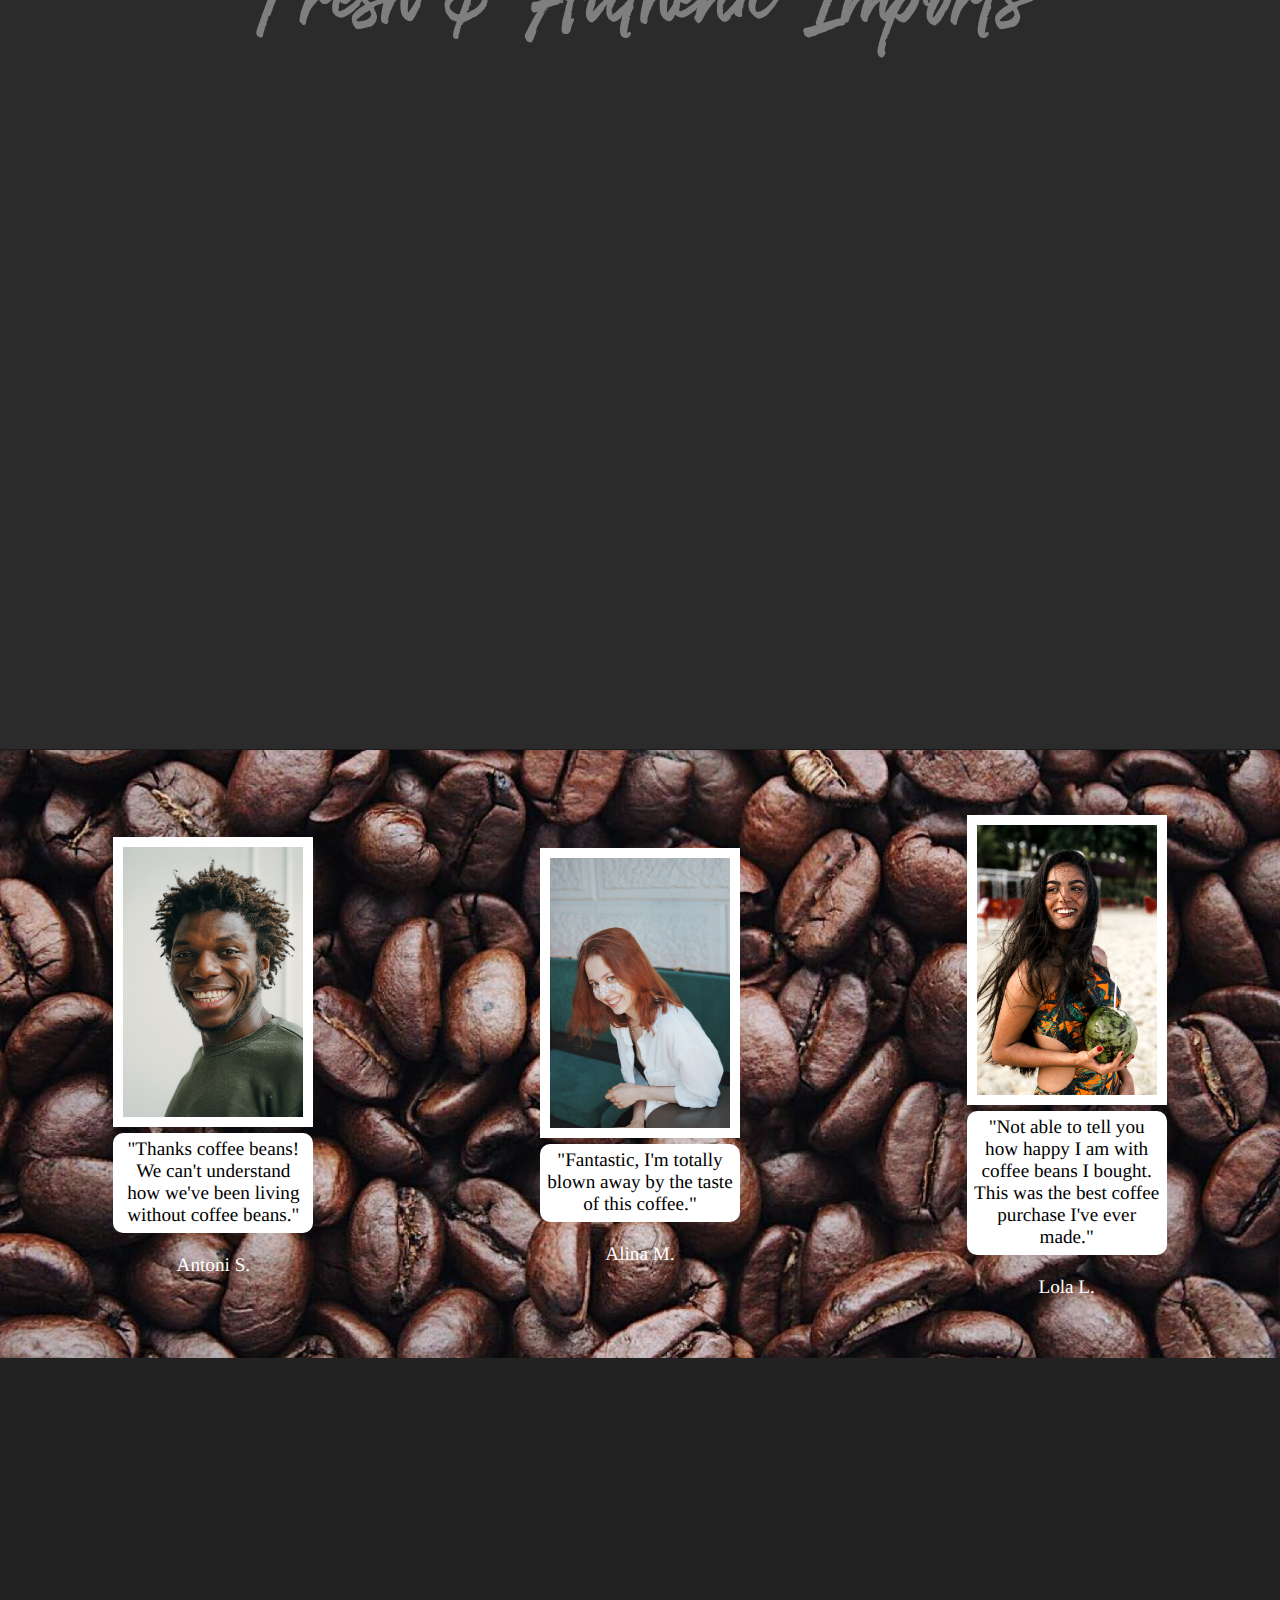
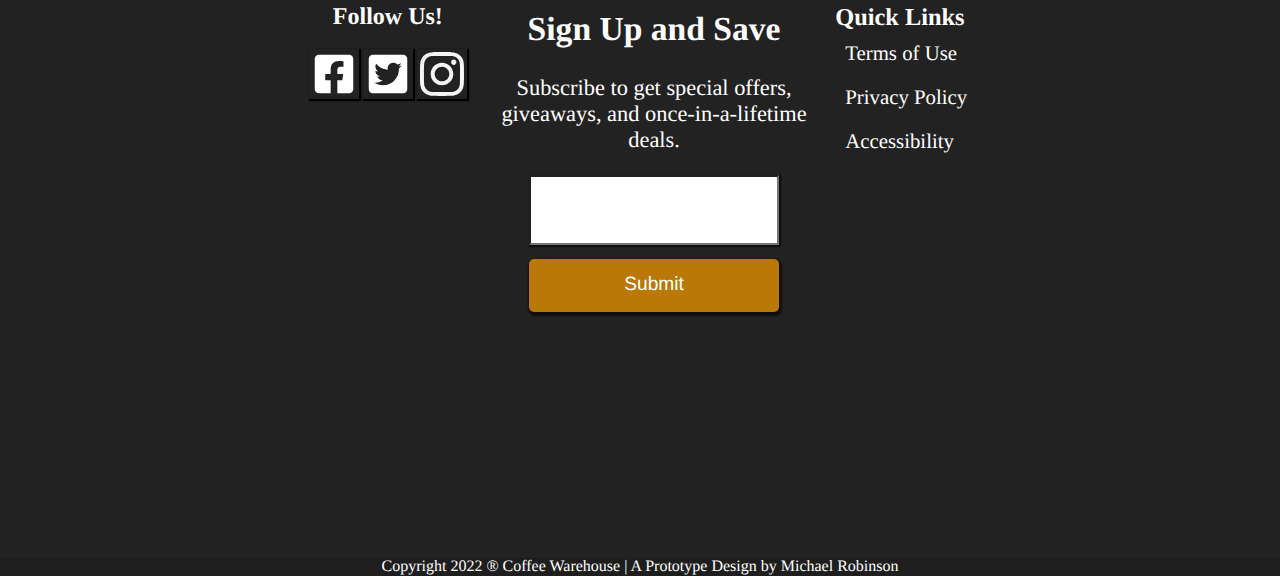
==== commit b1c7dec9: "Perfecting responsiveness." ====
--- a/index.html
+++ b/index.html
@@ -382,7 +382,8 @@
 
         <div class="copyright">
 
-            <p>Copyright 2022 ® Coffee | Design by Micheson</p>
+            <p>Copyright 2022 ® Coffee Warehouse | A Prototype Design by Michael Robinson</p>
+
 
         </div>
 
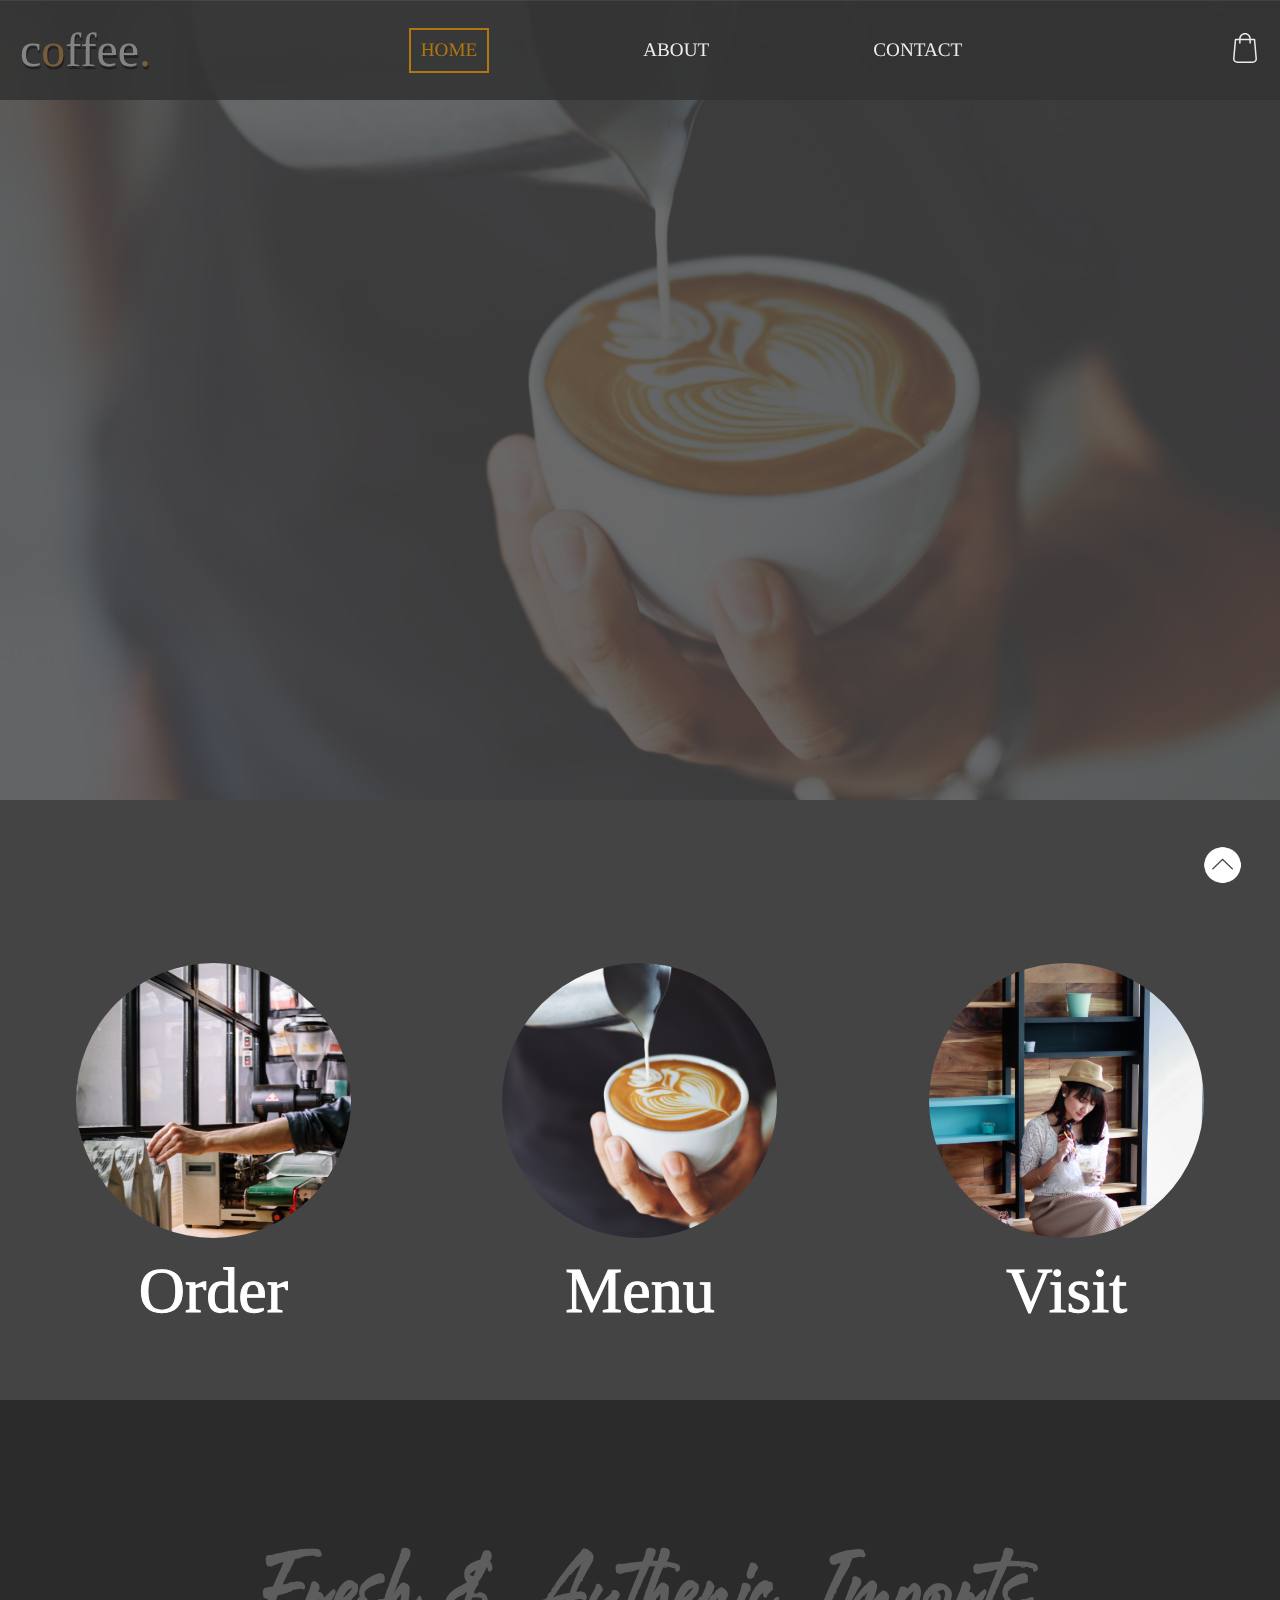
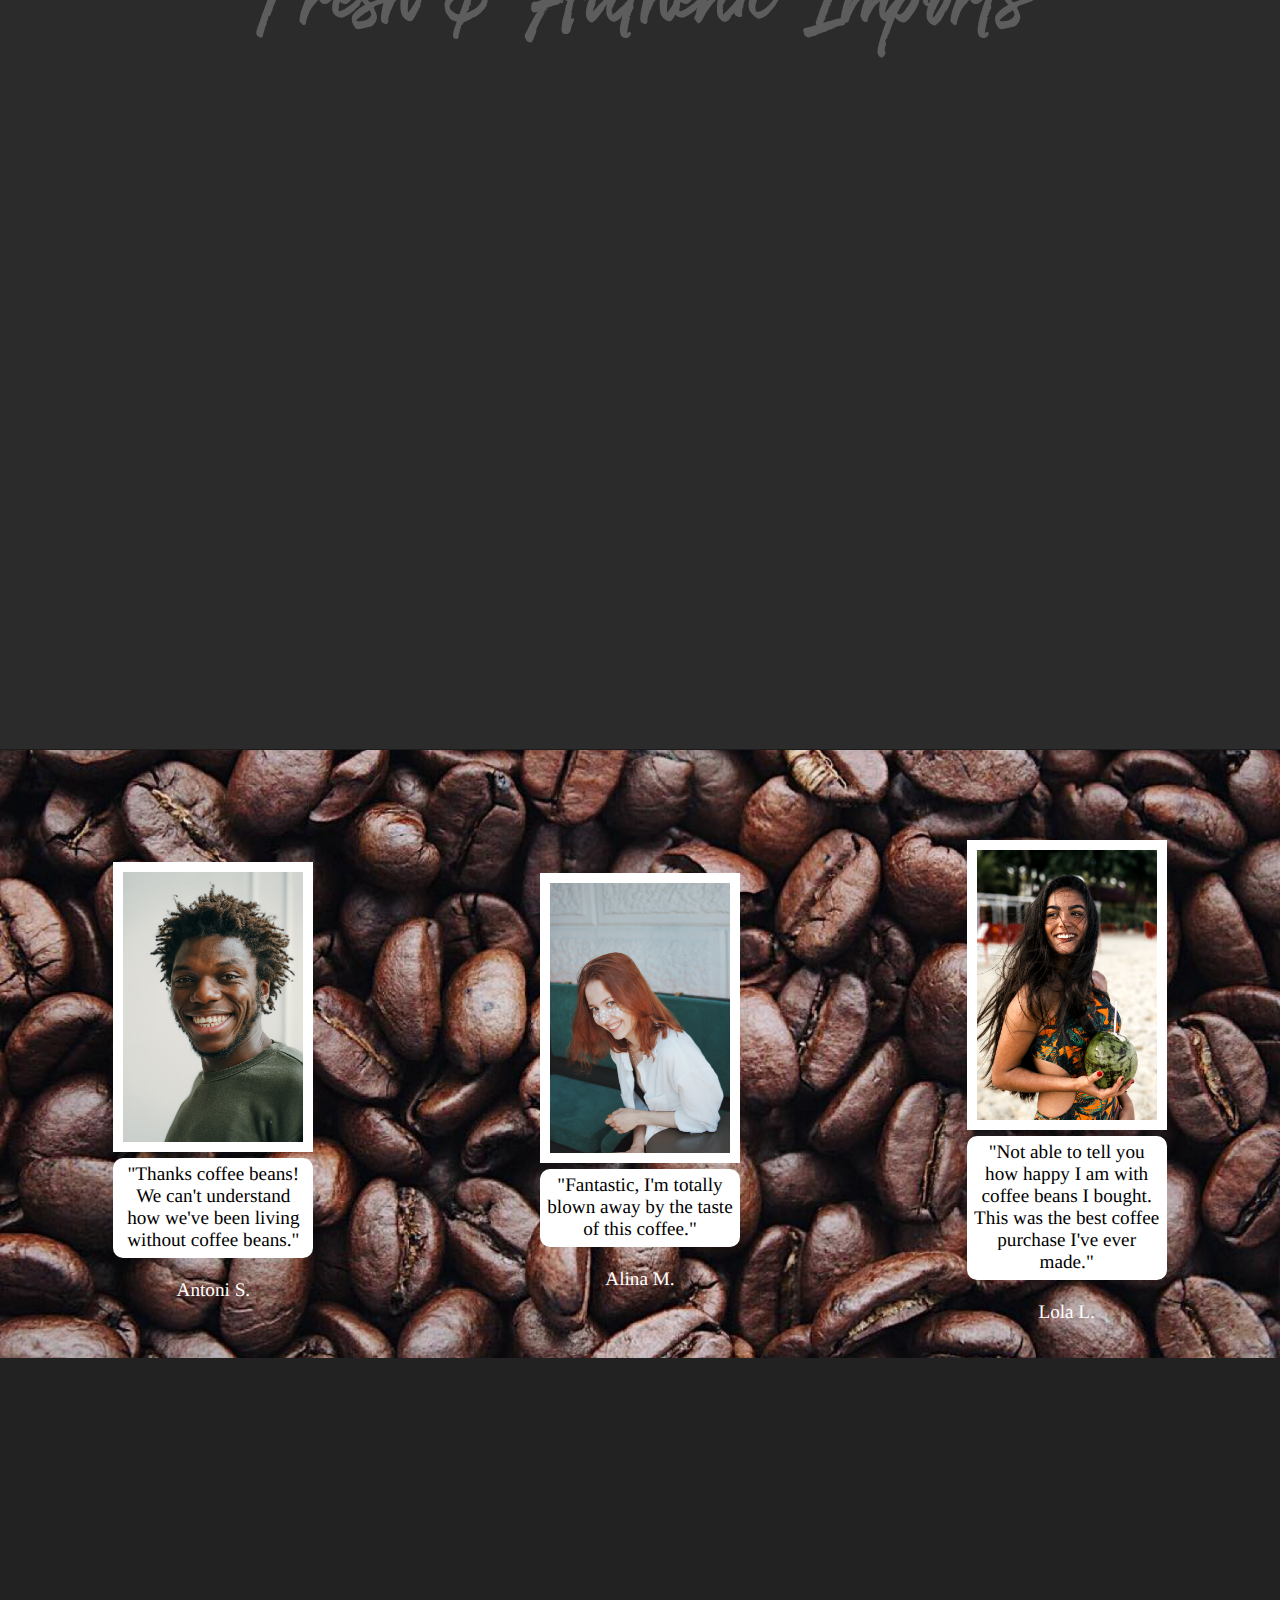
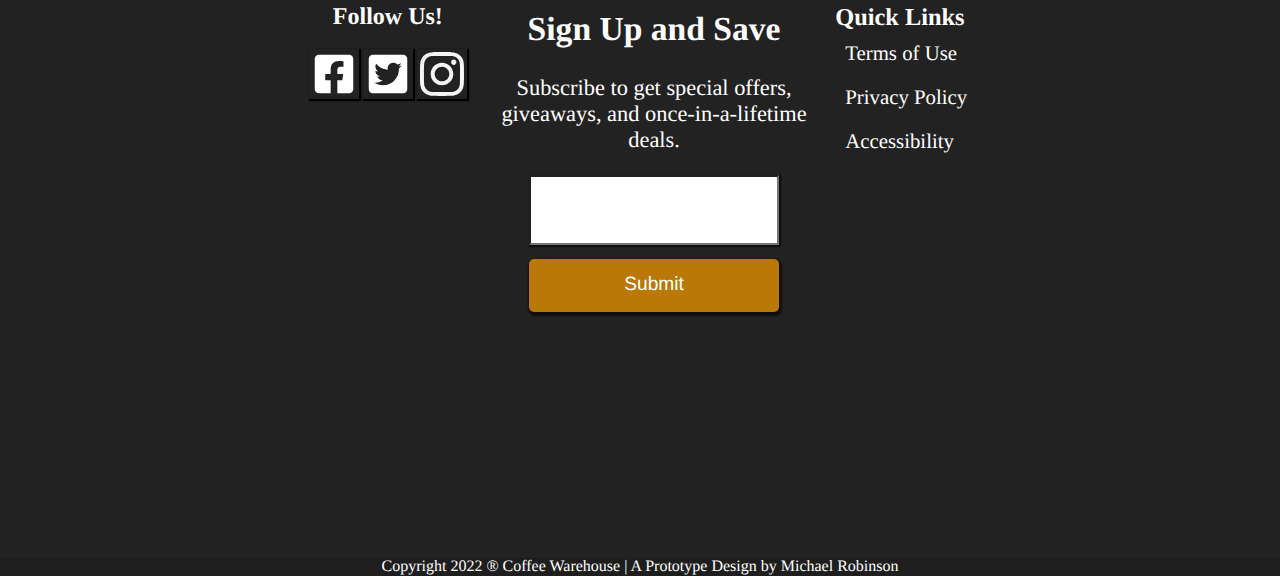
==== commit 97b8d7f6: "Added favicon" ====
--- a/index.html
+++ b/index.html
@@ -16,7 +16,7 @@
         <title>coffee.com®: Best authenic coffee.</title>
 
         <!--:::::FAVCON:::::-->
-        <link rel="shortcut icon" href="/icon.ico" />
+        <link rel="shortcut icon" href="./img/favicon-coffee.ico" />
 
 
         <meta name="viewport" content="width=device-width, initial-scale=1.0">
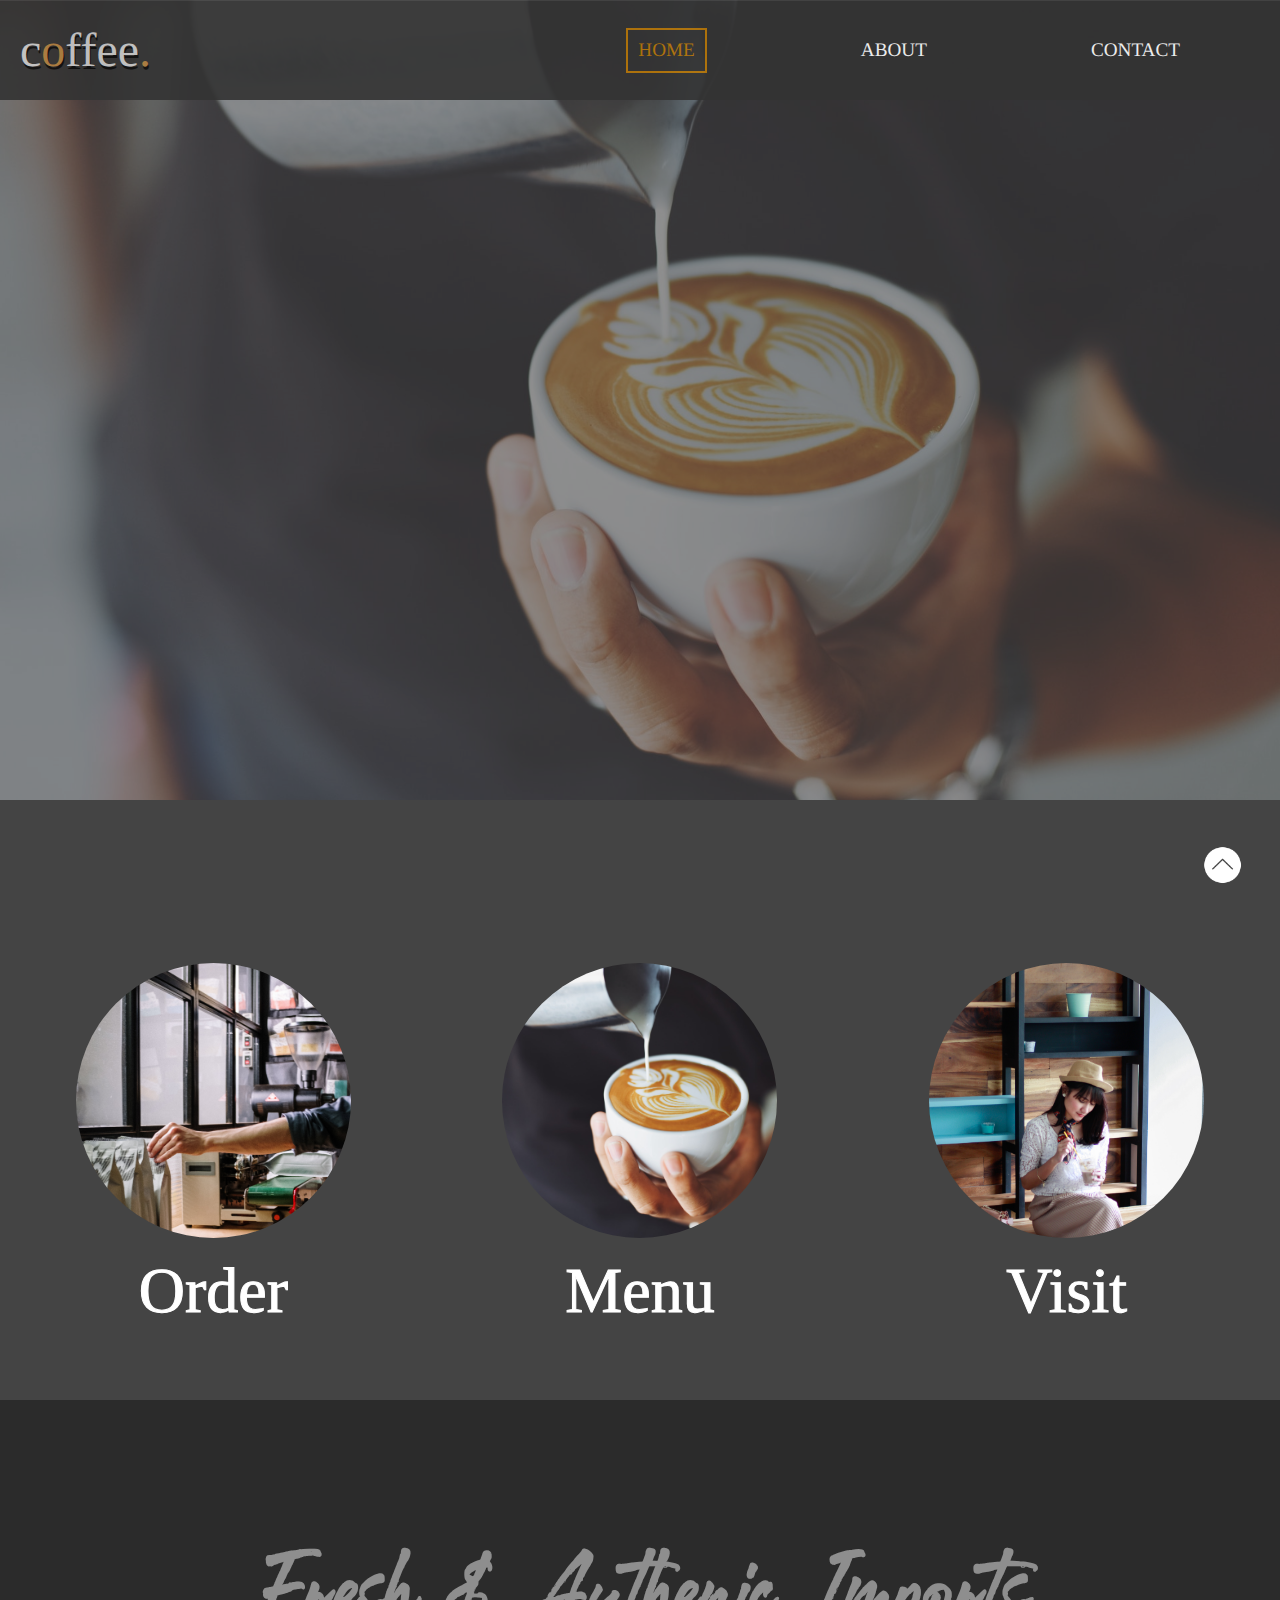
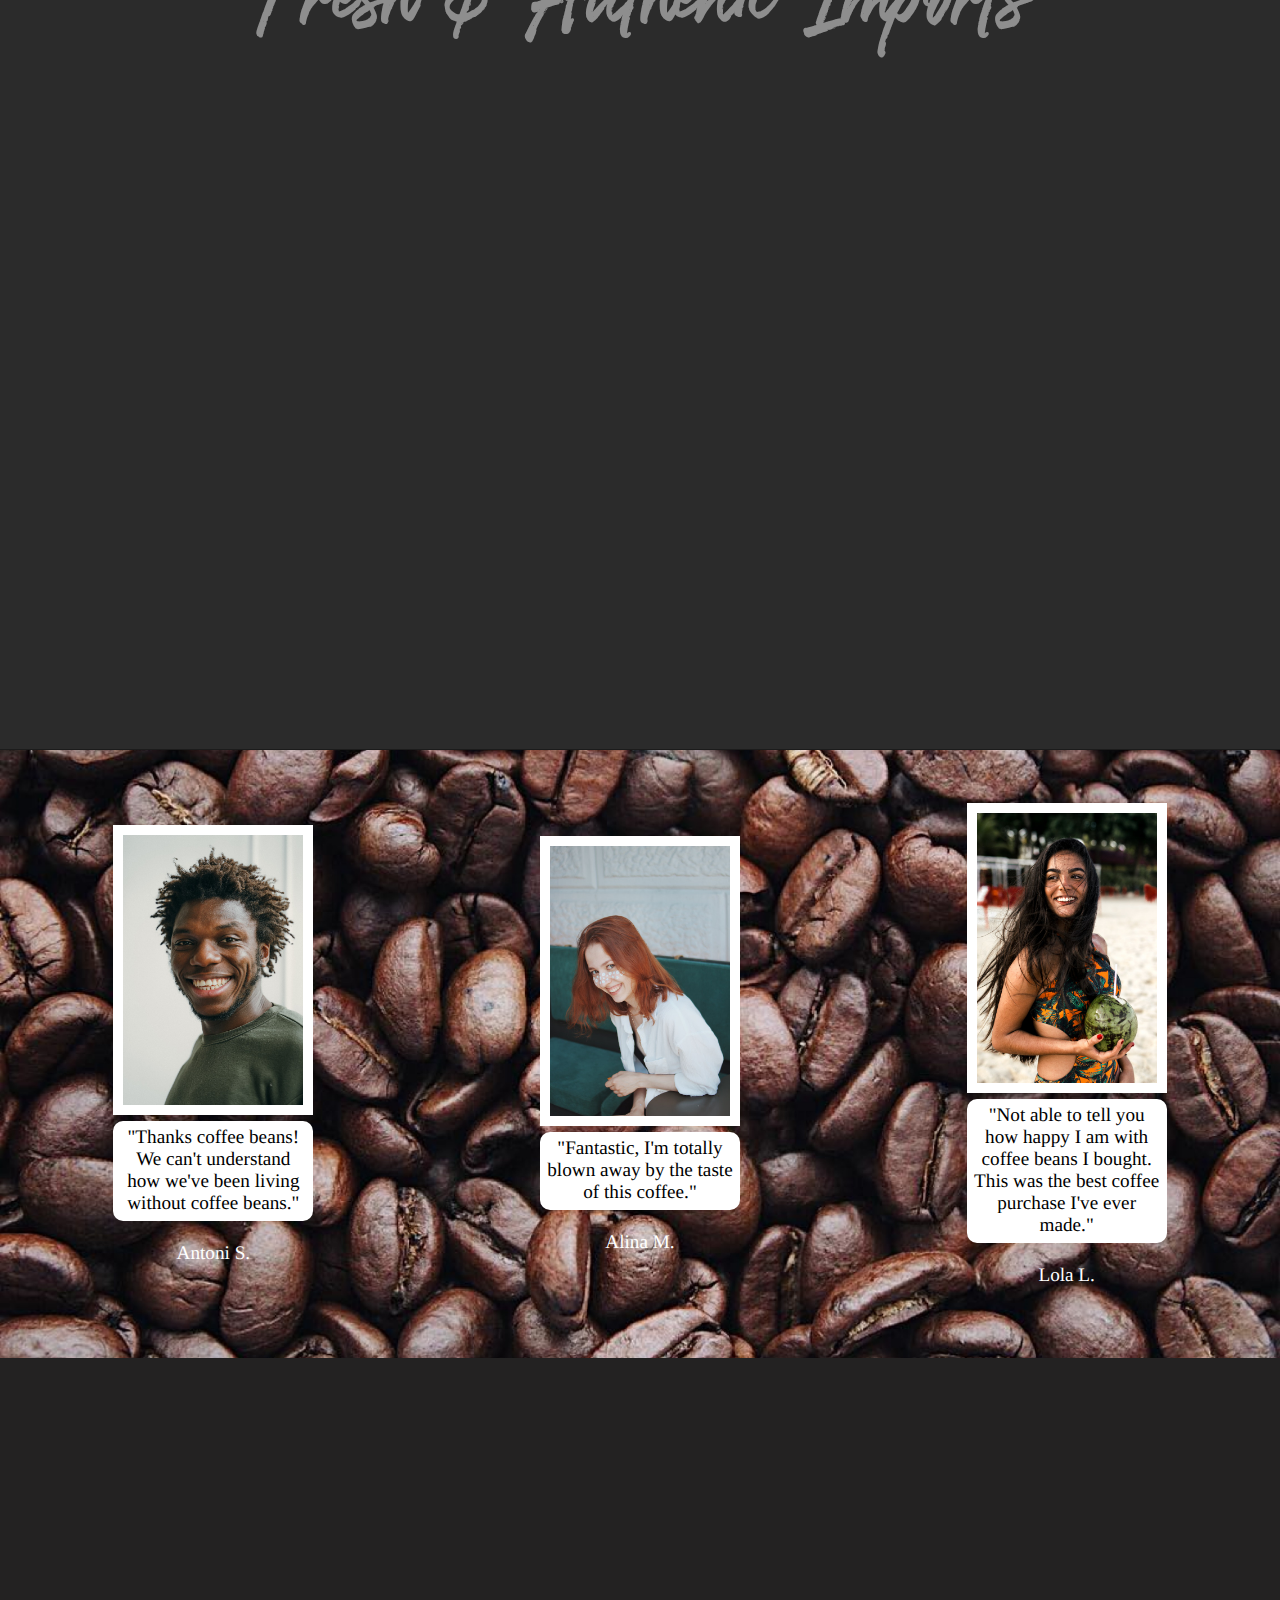
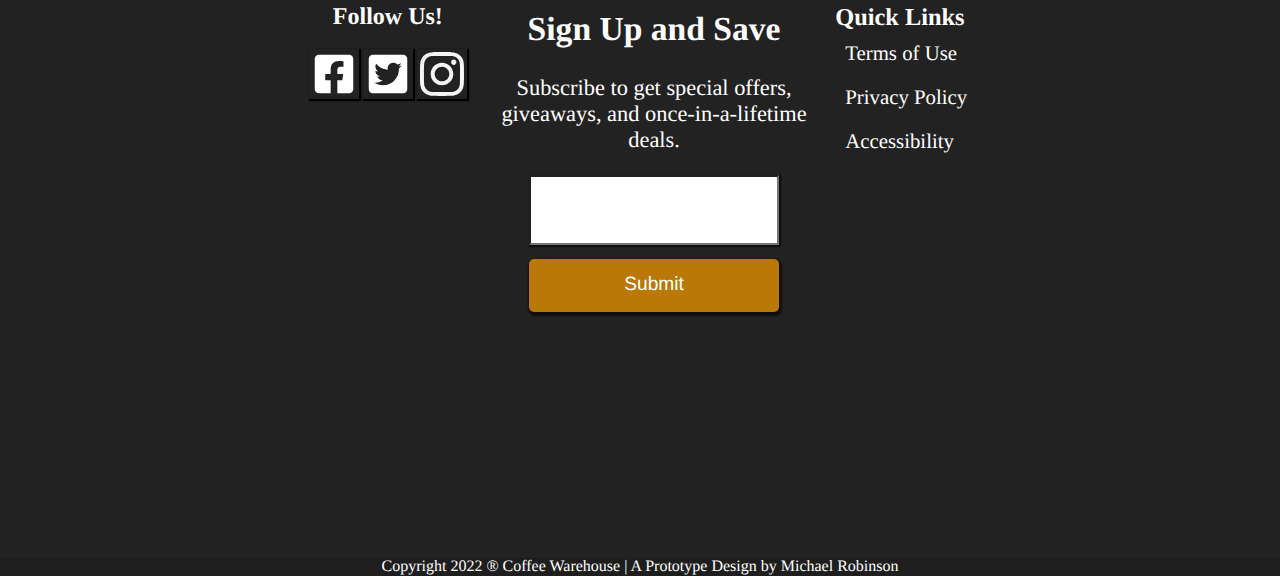
==== commit 86192000: "Contact updated." ====
--- a/index.html
+++ b/index.html
@@ -75,7 +75,7 @@
             <div class="nav-links">
                 <a href="./index.html" class="active">Home</a>
                 <a href="./about.html">About</a>
-                <a href="#contact">Contact</a>
+                <a href="./contact">Contact</a>
 
             </div>
 
@@ -90,11 +90,12 @@
 
 
 
+            <!-- 
             <div class="nav_icons">
                 <img src="img/shopping-bag-svgrepo-com.svg" class="bag">
 
             </div>
-
+            -->
 
         </nav>
 
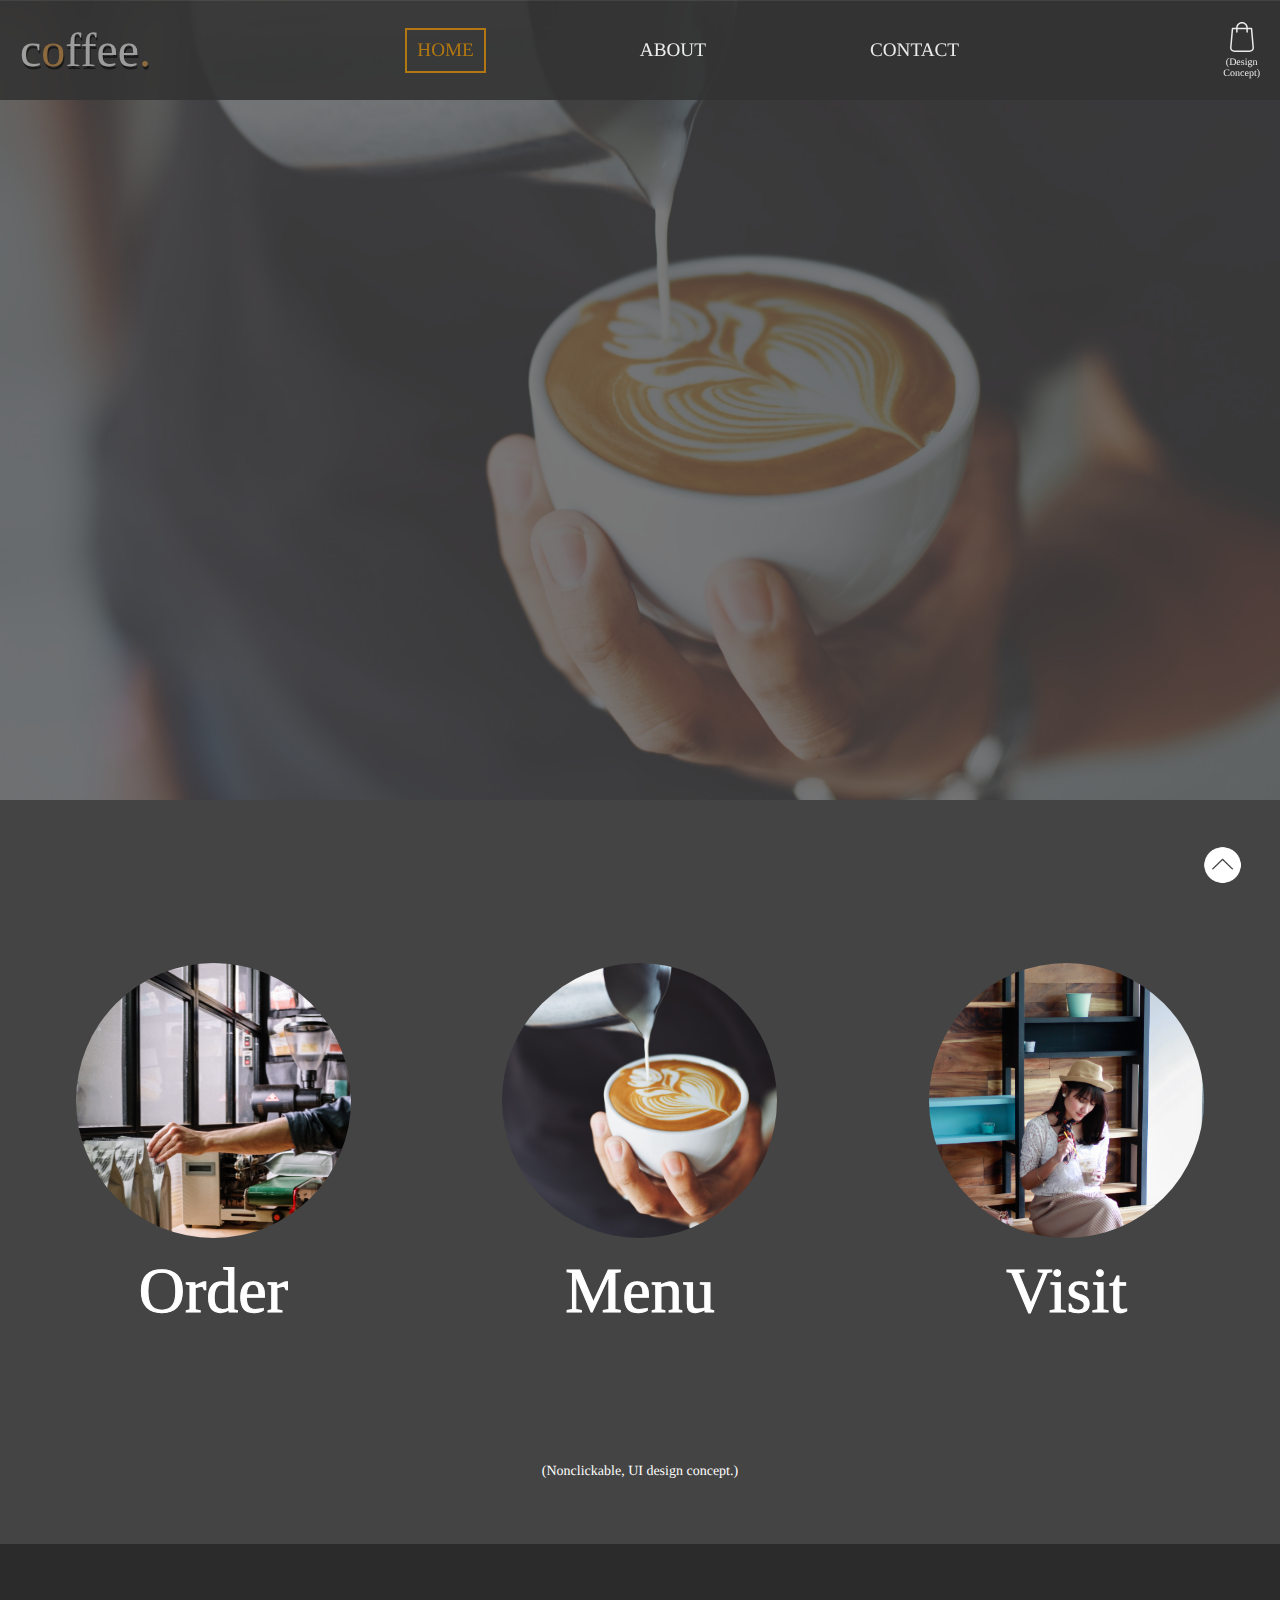
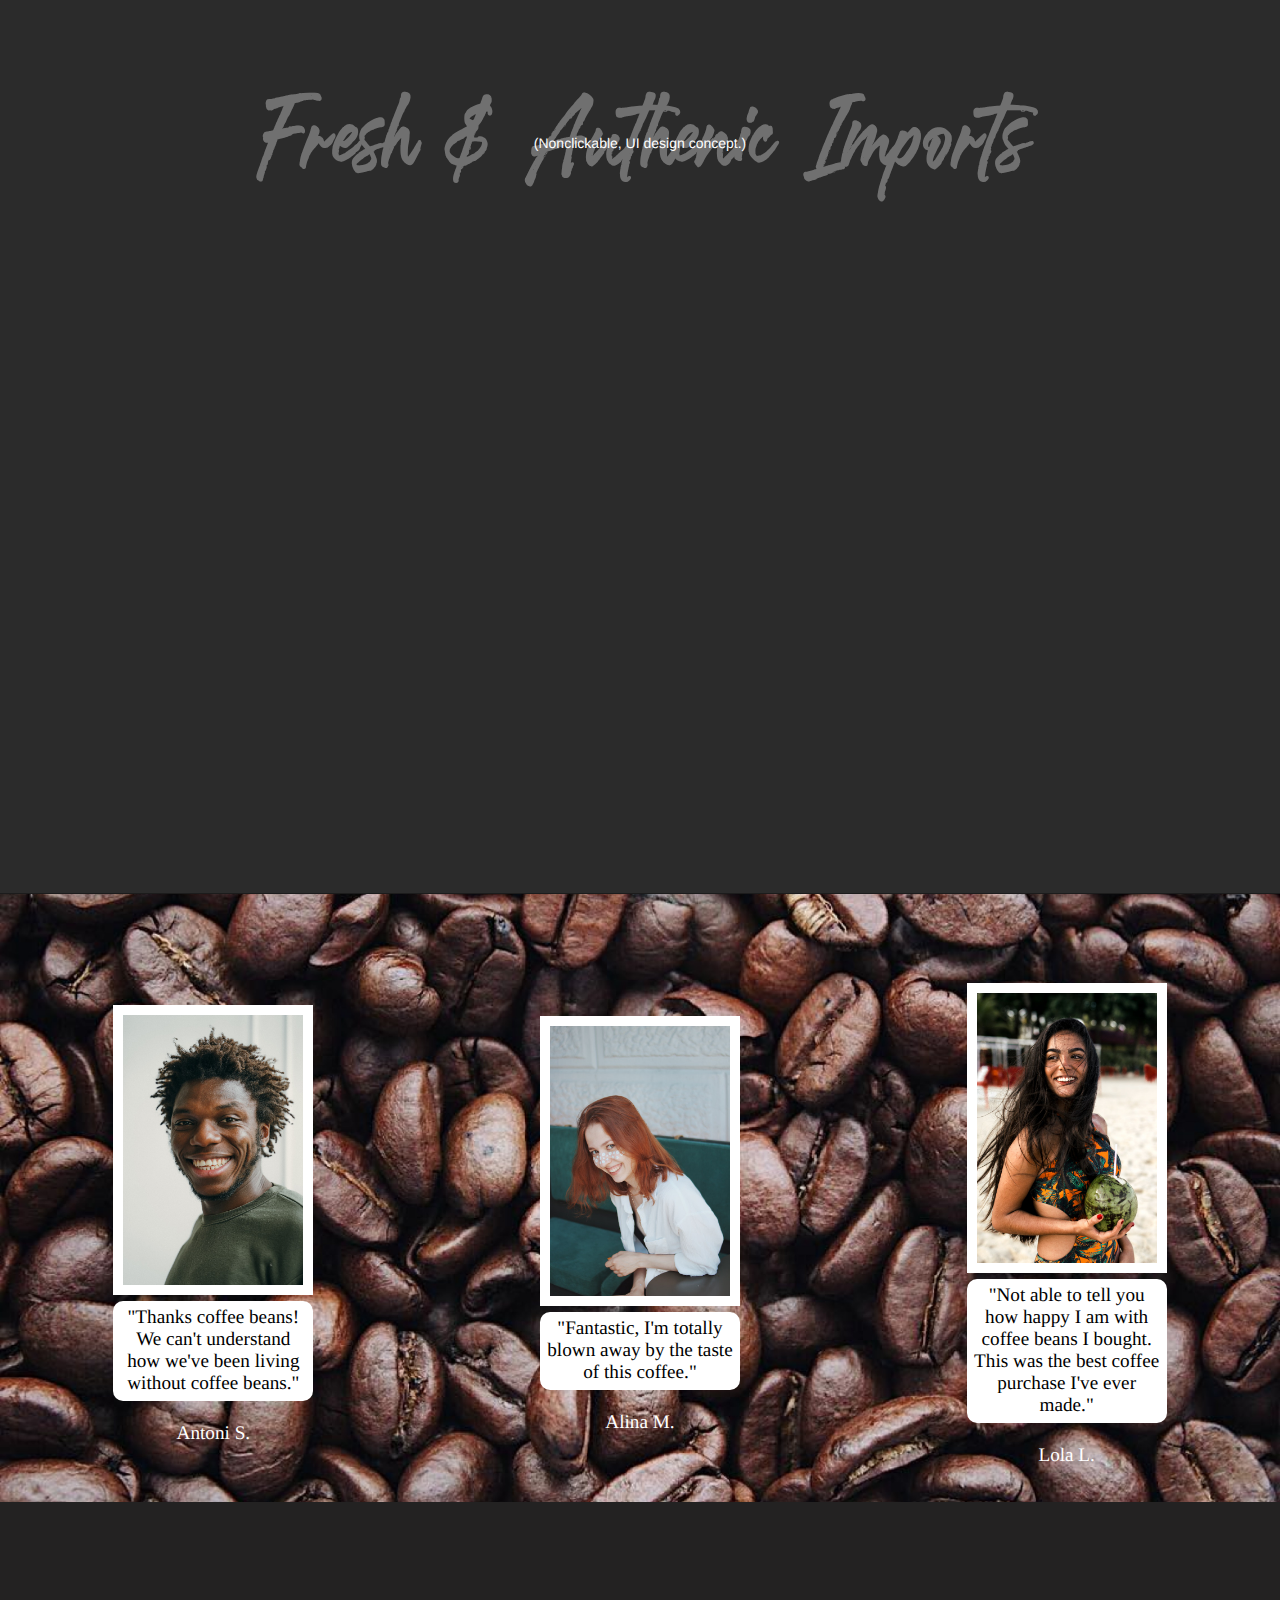
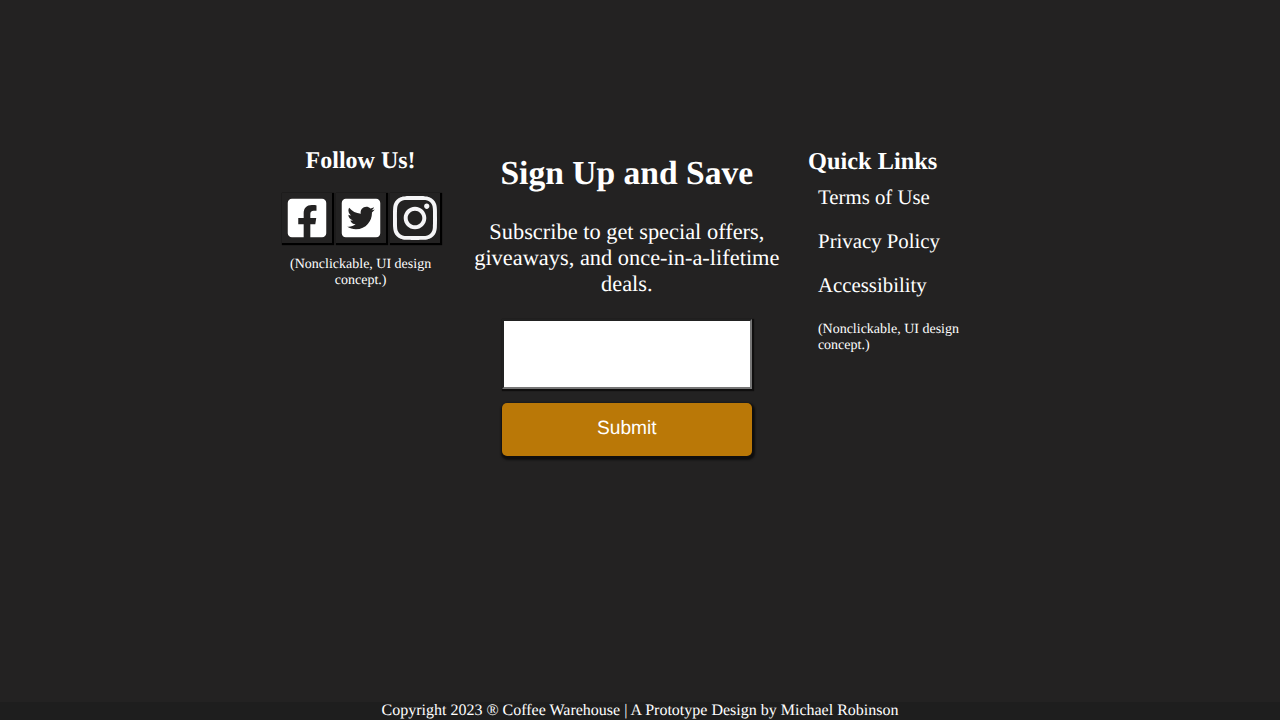
==== commit 41d3cefc: "Added information concept message." ====
--- a/index.html
+++ b/index.html
@@ -75,7 +75,7 @@
             <div class="nav-links">
                 <a href="./index.html" class="active">Home</a>
                 <a href="./about.html">About</a>
-                <a href="./contact">Contact</a>
+                <a href="./contact.html">Contact</a>
 
             </div>
 
@@ -90,12 +90,13 @@
 
 
 
-            <!-- 
+            
             <div class="nav_icons">
                 <img src="img/shopping-bag-svgrepo-com.svg" class="bag">
-
-            </div>
-            -->
+                <p style="font-size: 10px">(Design <br> Concept)</p>
+
+            </div>
+         
 
         </nav>
 
@@ -120,6 +121,9 @@
                 </div>
 
             </div>
+
+            <p style="font-size: 14px; padding: 5%;">(Nonclickable, UI design concept.)</p>
+
         </div>
 
 
@@ -260,7 +264,7 @@
             </div>
             <!--products all-->
 
-
+<p style="font-size: 14px; padding: 5%; margin-top: -10%;">(Nonclickable, UI design concept.)</p>
         </section>
 
 
@@ -334,7 +338,7 @@
 
                         <img src="/img/twitter-square.svg" class="twt">
                         <img src="/img/instagram-seeklogo.com.svg" class="insta">
-
+<p style="font-size: 14px; padding: 5%;">(Nonclickable, UI design concept.)</p>
                 </div>
 
 
@@ -364,8 +368,8 @@
                     <a href="#terms">Terms of Use</a>
                     <a href="#privacy">Privacy Policy</a>
                     <a href="#accessibility">Accessibility</a>
-
-
+<br>
+<p style="font-size: 14px; padding: 5%; margin-top: -10%;">(Nonclickable, UI design concept.)</p>
                 </div>
 
 
@@ -383,7 +387,7 @@
 
         <div class="copyright">
 
-            <p>Copyright 2022 ® Coffee Warehouse | A Prototype Design by Michael Robinson</p>
+            <p>Copyright 2023 ® Coffee Warehouse | A Prototype Design by Michael Robinson</p>
 
 
         </div>
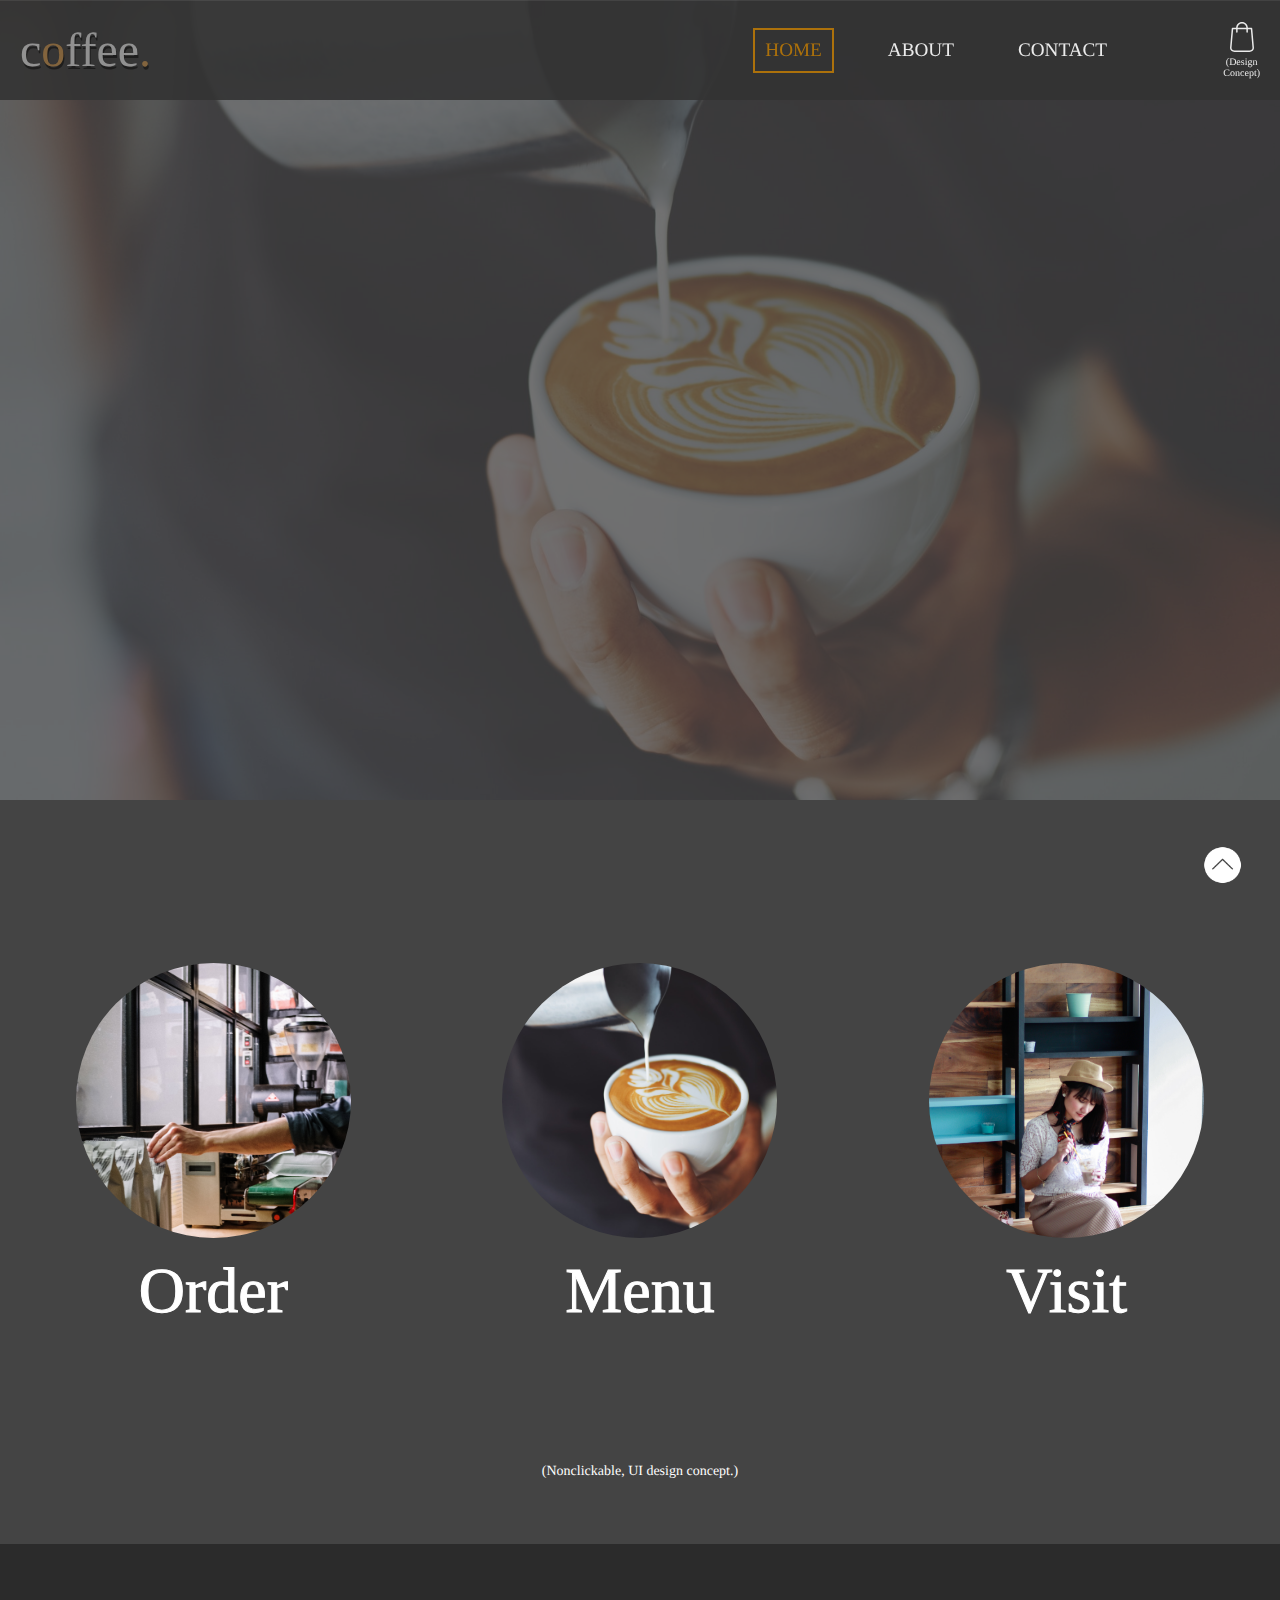
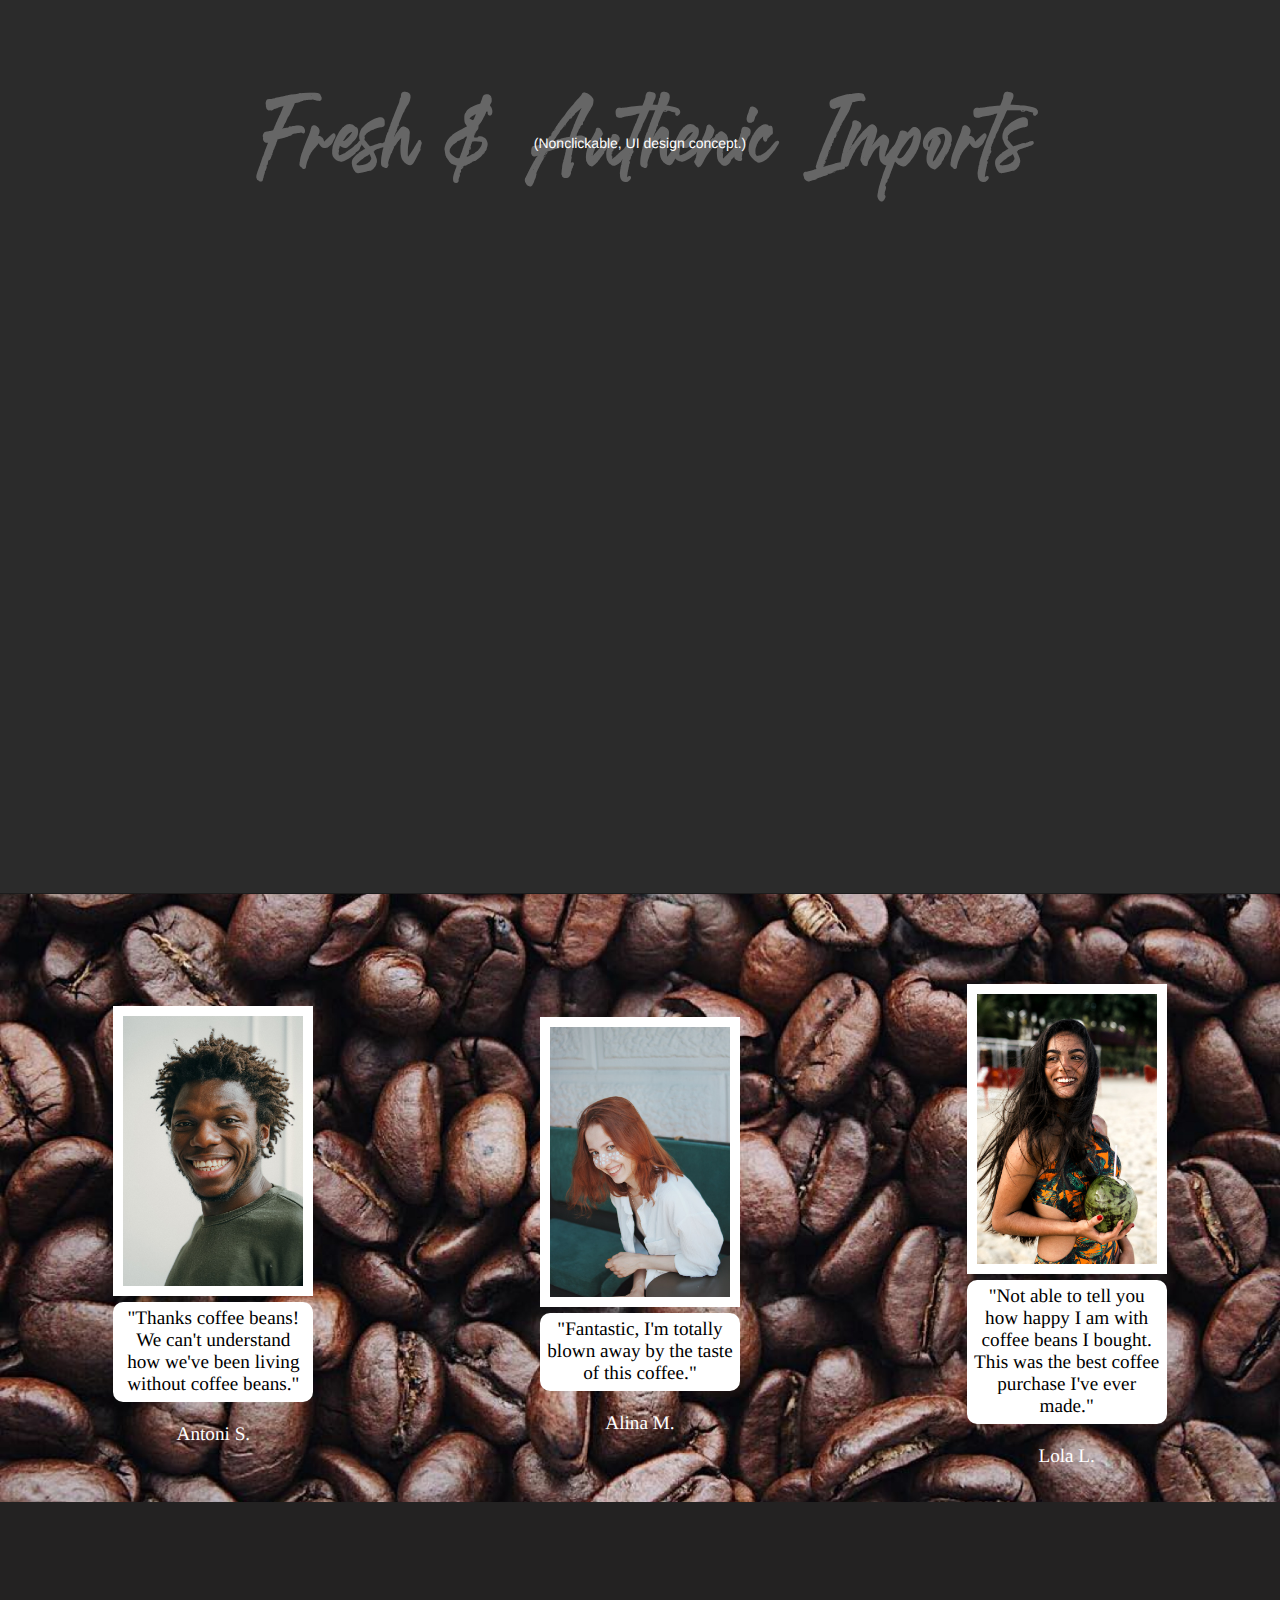
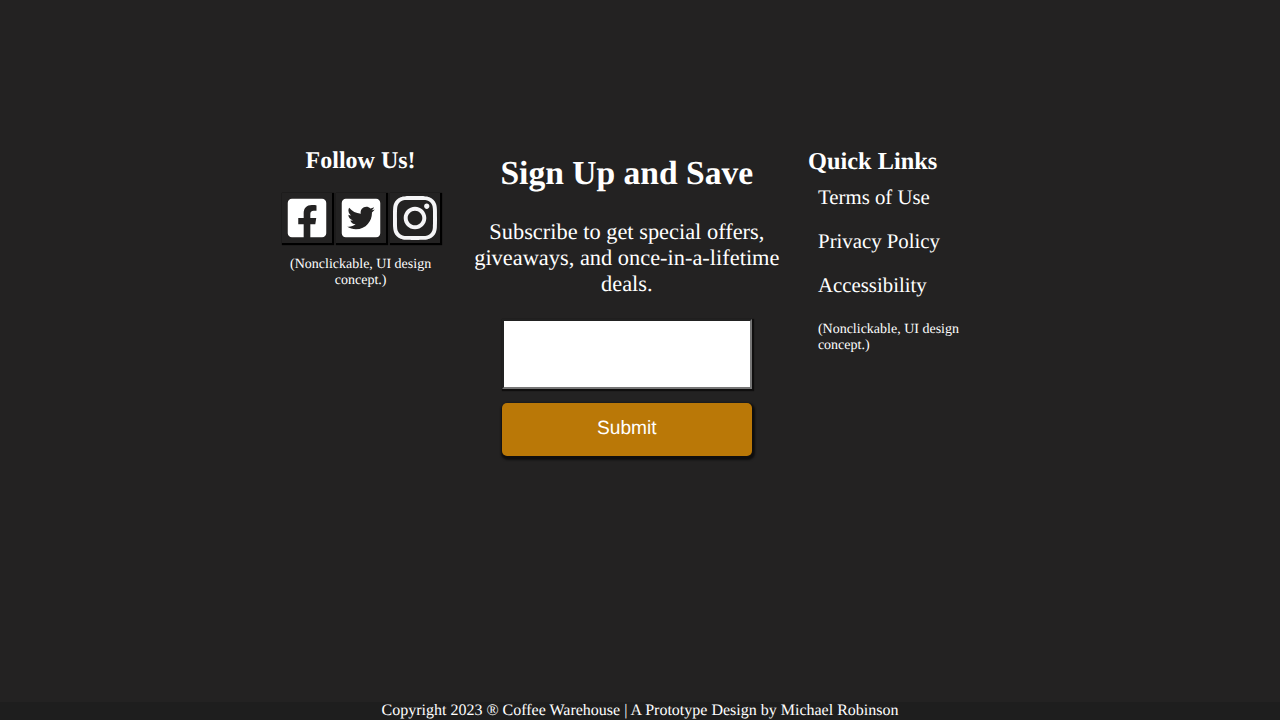
==== commit 29c7c5a7: "Navlinks adjusted." ====
--- a/index.html
+++ b/index.html
@@ -93,6 +93,7 @@
             
             <div class="nav_icons">
                 <img src="img/shopping-bag-svgrepo-com.svg" class="bag">
+                
                 <p style="font-size: 10px">(Design <br> Concept)</p>
 
             </div>
--- a/main.css
+++ b/main.css
@@ -84,10 +84,11 @@
 }
 
 .bag {
-	width: clamp(10px,50vw,30px);
+	width: clamp(10px, 50vw, 30px);
 	height: clamp(10px, 50vw, 30px);
 	filter: invert(100%);
 }
+
 
 .bag:hover {
 	filter: invert(50%);
@@ -115,7 +116,4 @@
 	width: 100%;
 	height: 800px;
 	opacity: .9;
-}
-
-
-
+}--- a/nav.css
+++ b/nav.css
@@ -38,20 +38,31 @@
 	background: url(images/font-texture.jpg) repeat center center !important;
 	border-image: url(./img/yellowtexture.jpg) 30% 1 stretch;
 	border: 2px solid;
+
+
 }
 
 .active:hover {
 	color: #fff;
 }
 
+
+.nav-links {
+	position: relative;
+	left: 20%;
+	float: right;
+}
+
+
 .nav-links a {
 	color: #fff;
 	font-size: 1.2rem;
 	text-decoration: none;
-	margin: 70px;
+	margin: 20px;
 	padding: 10px;
 	transition: all 500ms;
 	text-transform: uppercase;
+
 }
 
 nav a:hover {
--- a/mediaqueries.css
+++ b/mediaqueries.css
@@ -27,6 +27,7 @@
 	.bag {
 		width: 25px;
 		height: 25px;
+		
 	}
 	.search {
 		display: none;
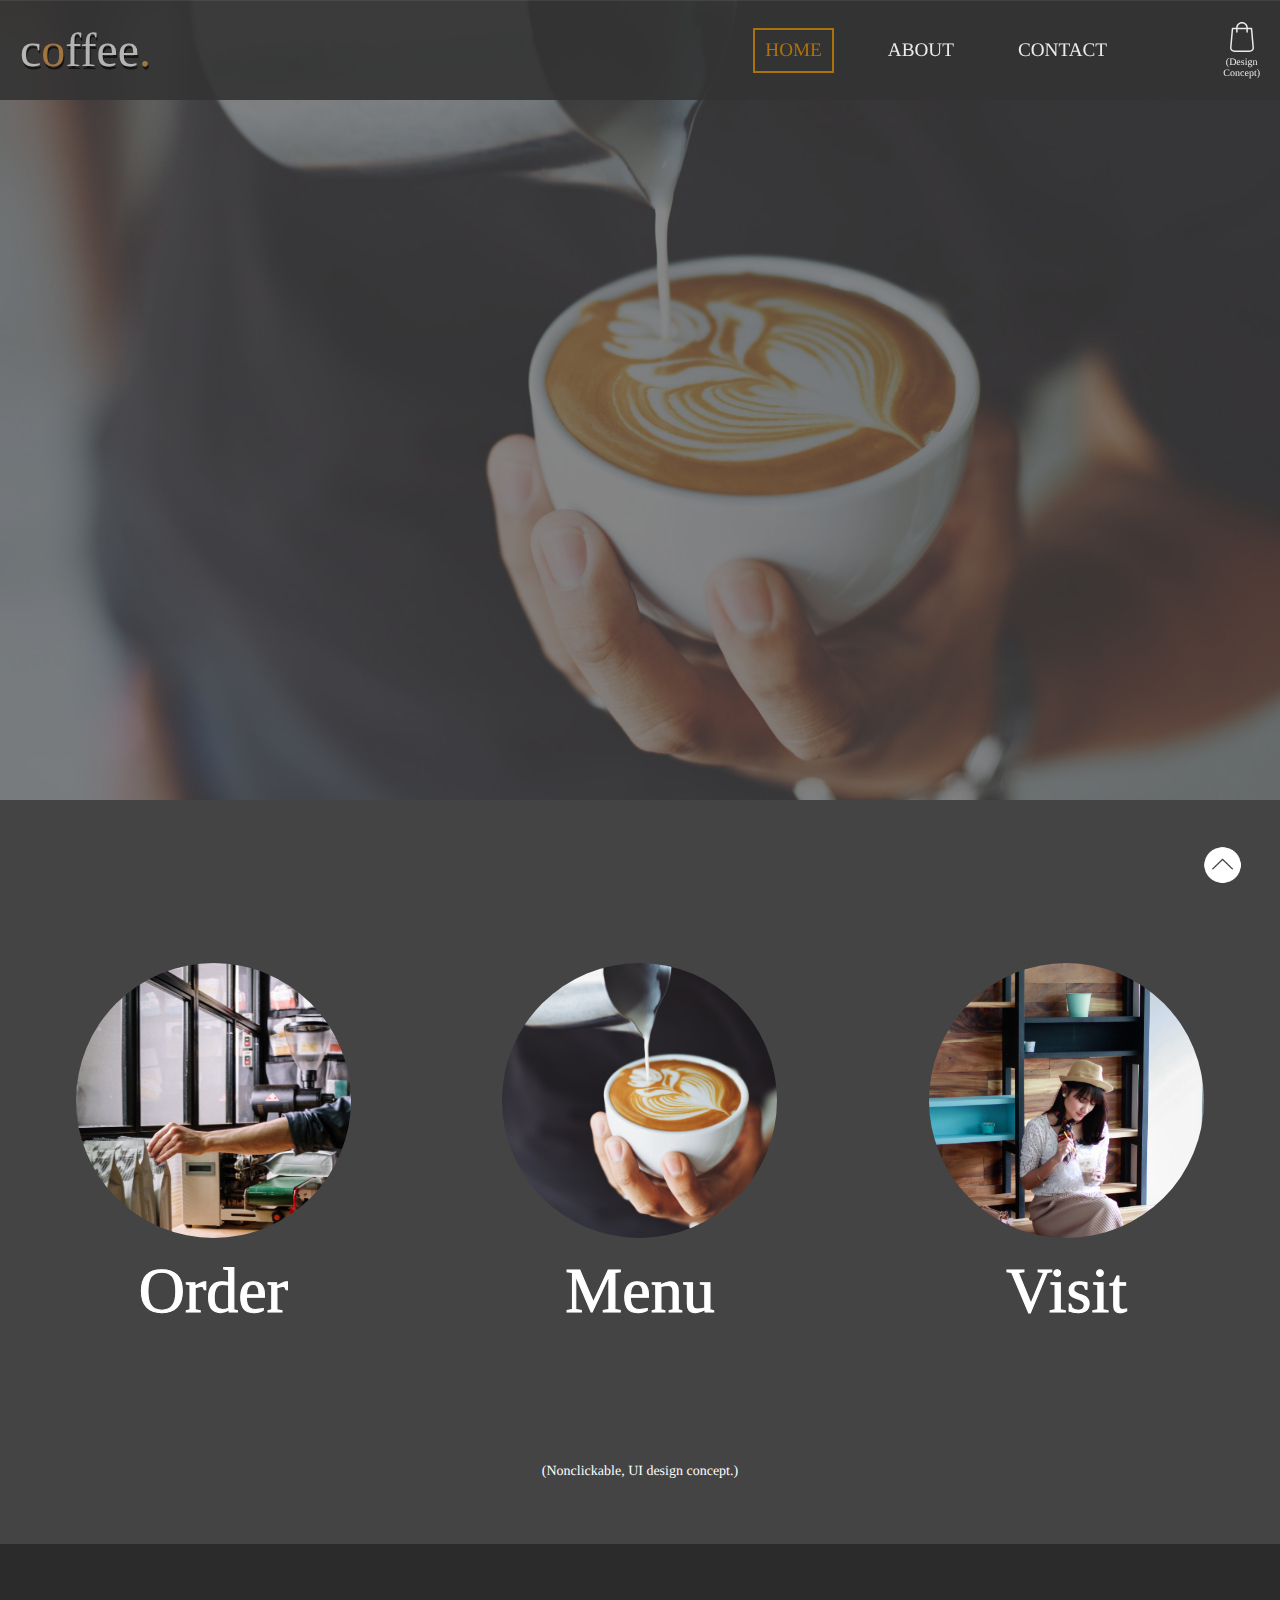
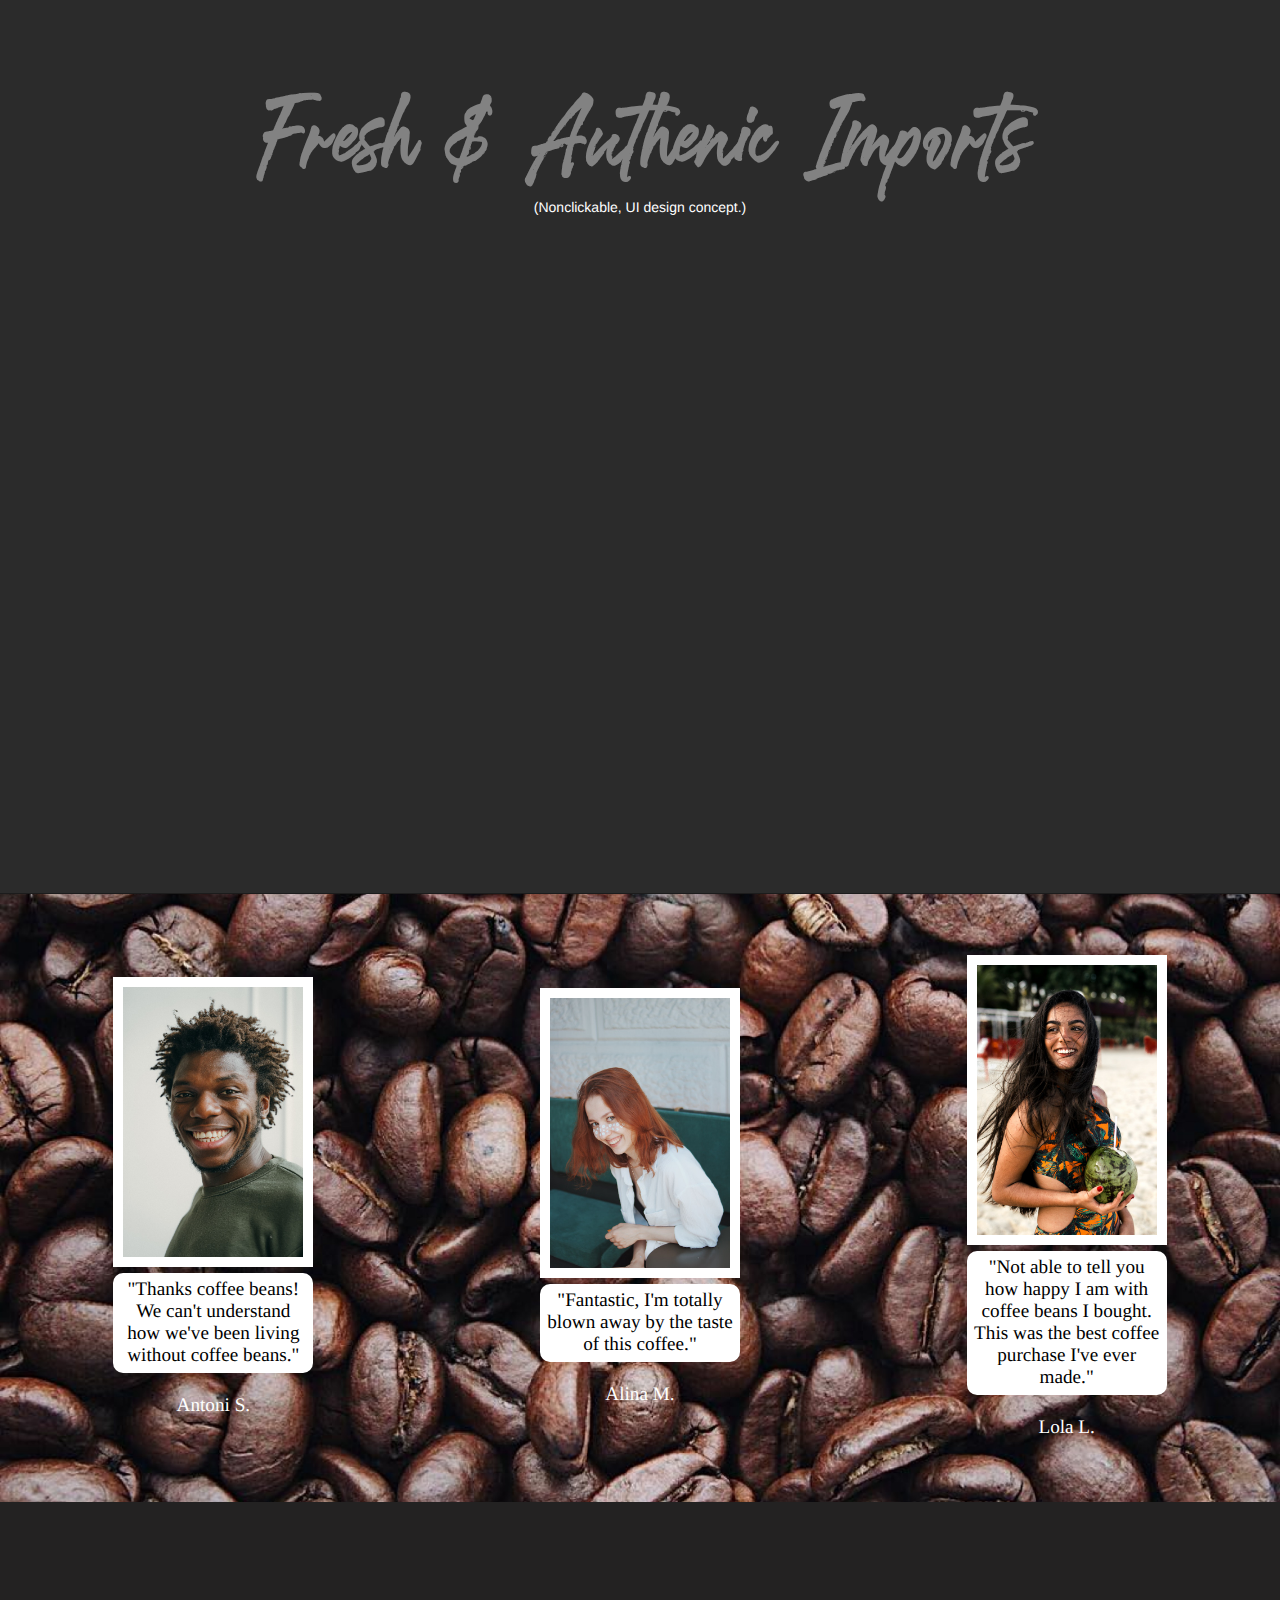
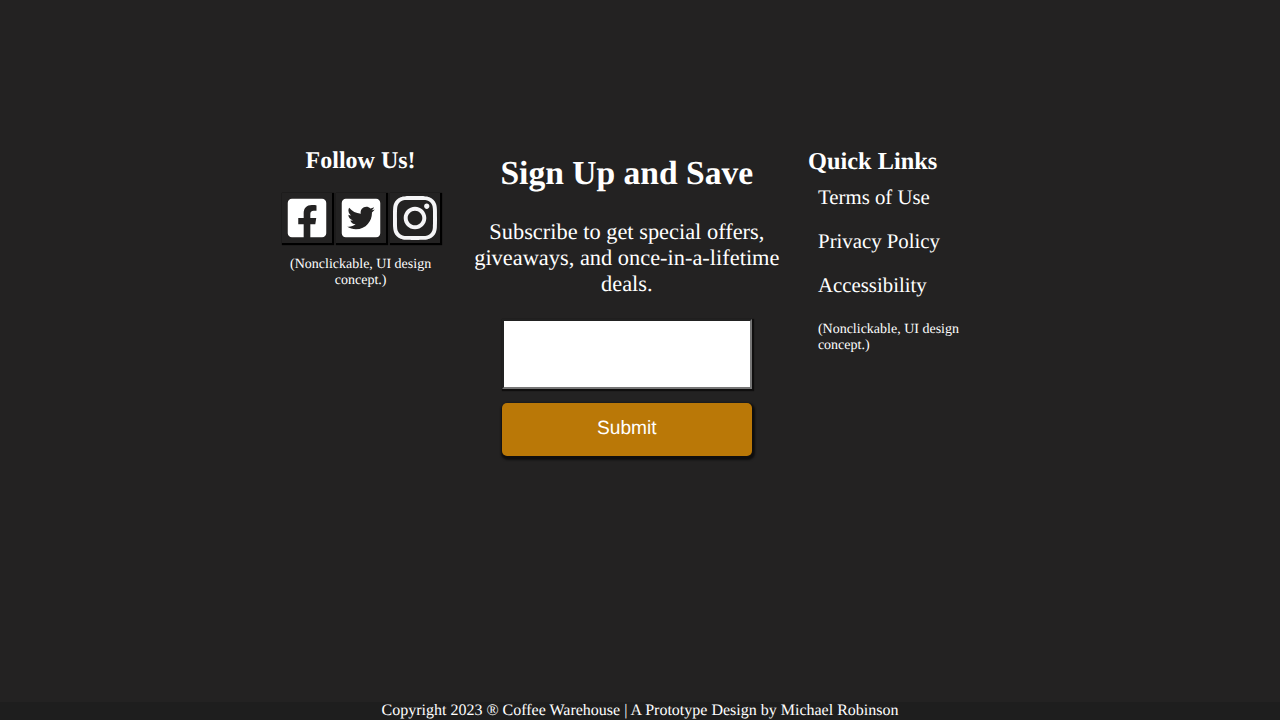
==== commit d056f9d9: "Concept message adjusted in products section." ====
--- a/index.html
+++ b/index.html
@@ -90,14 +90,14 @@
 
 
 
-            
+
             <div class="nav_icons">
                 <img src="img/shopping-bag-svgrepo-com.svg" class="bag">
-                
+
                 <p style="font-size: 10px">(Design <br> Concept)</p>
 
             </div>
-         
+
 
         </nav>
 
@@ -159,9 +159,9 @@
                         <div class="card-details">
                             <div class="price">
                                 <span>Price:</span>
-                                
+
                                 <p>$15.00</p>
-                            <br>
+                                <br>
                             </div>
                             <!--price-->
 
@@ -199,7 +199,7 @@
 
                             </div>
                             <!--price-->
-                        <br>
+                            <br>
                             <div class="volume">
                                 <span>Volume:</span>
                                 <p>500g</p>
@@ -237,7 +237,7 @@
 
                             </div>
                             <!--price-->
-                        <br>
+                            <br>
                             <div class="volume">
                                 <span>Volume:</span>
                                 <p>500g</p>
@@ -265,7 +265,7 @@
             </div>
             <!--products all-->
 
-<p style="font-size: 14px; padding: 5%; margin-top: -10%;">(Nonclickable, UI design concept.)</p>
+            <p style="font-size: 14px; padding: 5%; margin-top: -5%;">(Nonclickable, UI design concept.)</p>
         </section>
 
 
@@ -339,7 +339,7 @@
 
                         <img src="/img/twitter-square.svg" class="twt">
                         <img src="/img/instagram-seeklogo.com.svg" class="insta">
-<p style="font-size: 14px; padding: 5%;">(Nonclickable, UI design concept.)</p>
+                        <p style="font-size: 14px; padding: 5%;">(Nonclickable, UI design concept.)</p>
                 </div>
 
 
@@ -369,8 +369,8 @@
                     <a href="#terms">Terms of Use</a>
                     <a href="#privacy">Privacy Policy</a>
                     <a href="#accessibility">Accessibility</a>
-<br>
-<p style="font-size: 14px; padding: 5%; margin-top: -10%;">(Nonclickable, UI design concept.)</p>
+                    <br>
+                    <p style="font-size: 14px; padding: 5%; margin-top: -10%;">(Nonclickable, UI design concept.)</p>
                 </div>
 
 
